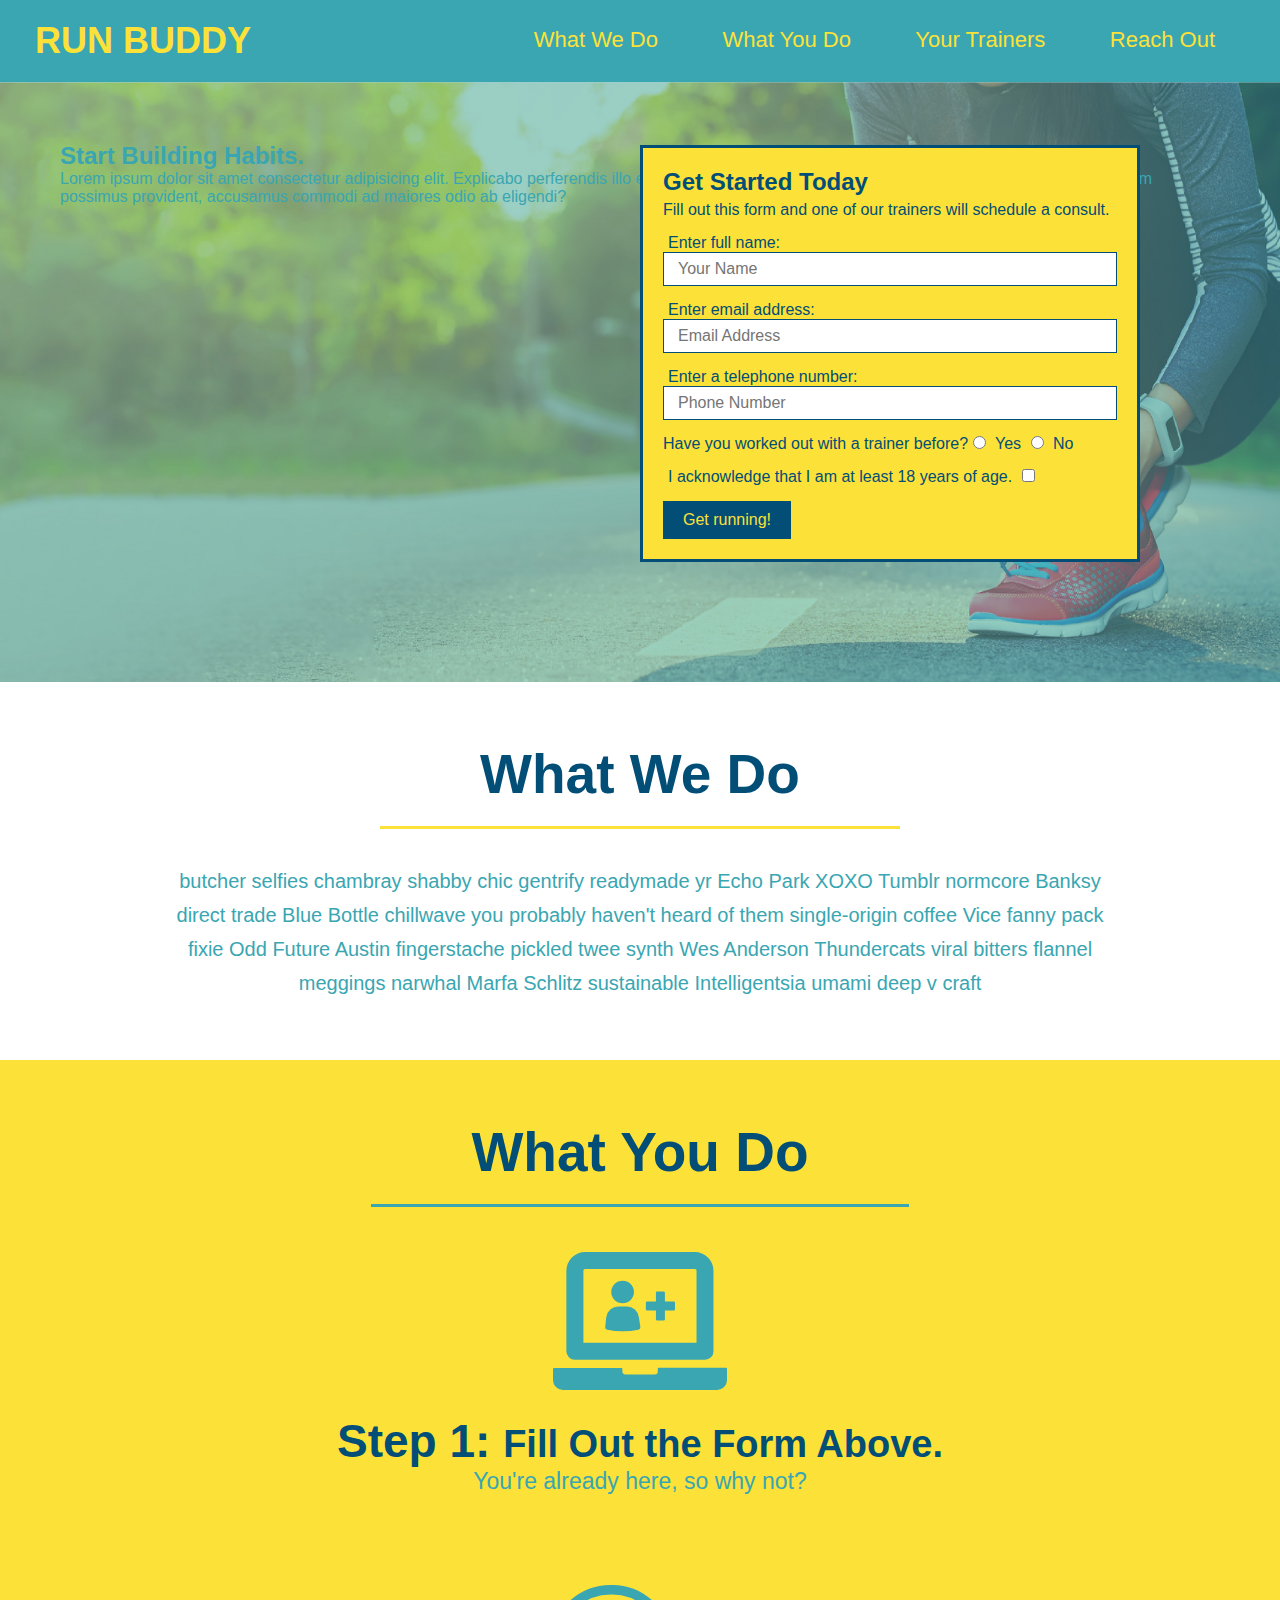
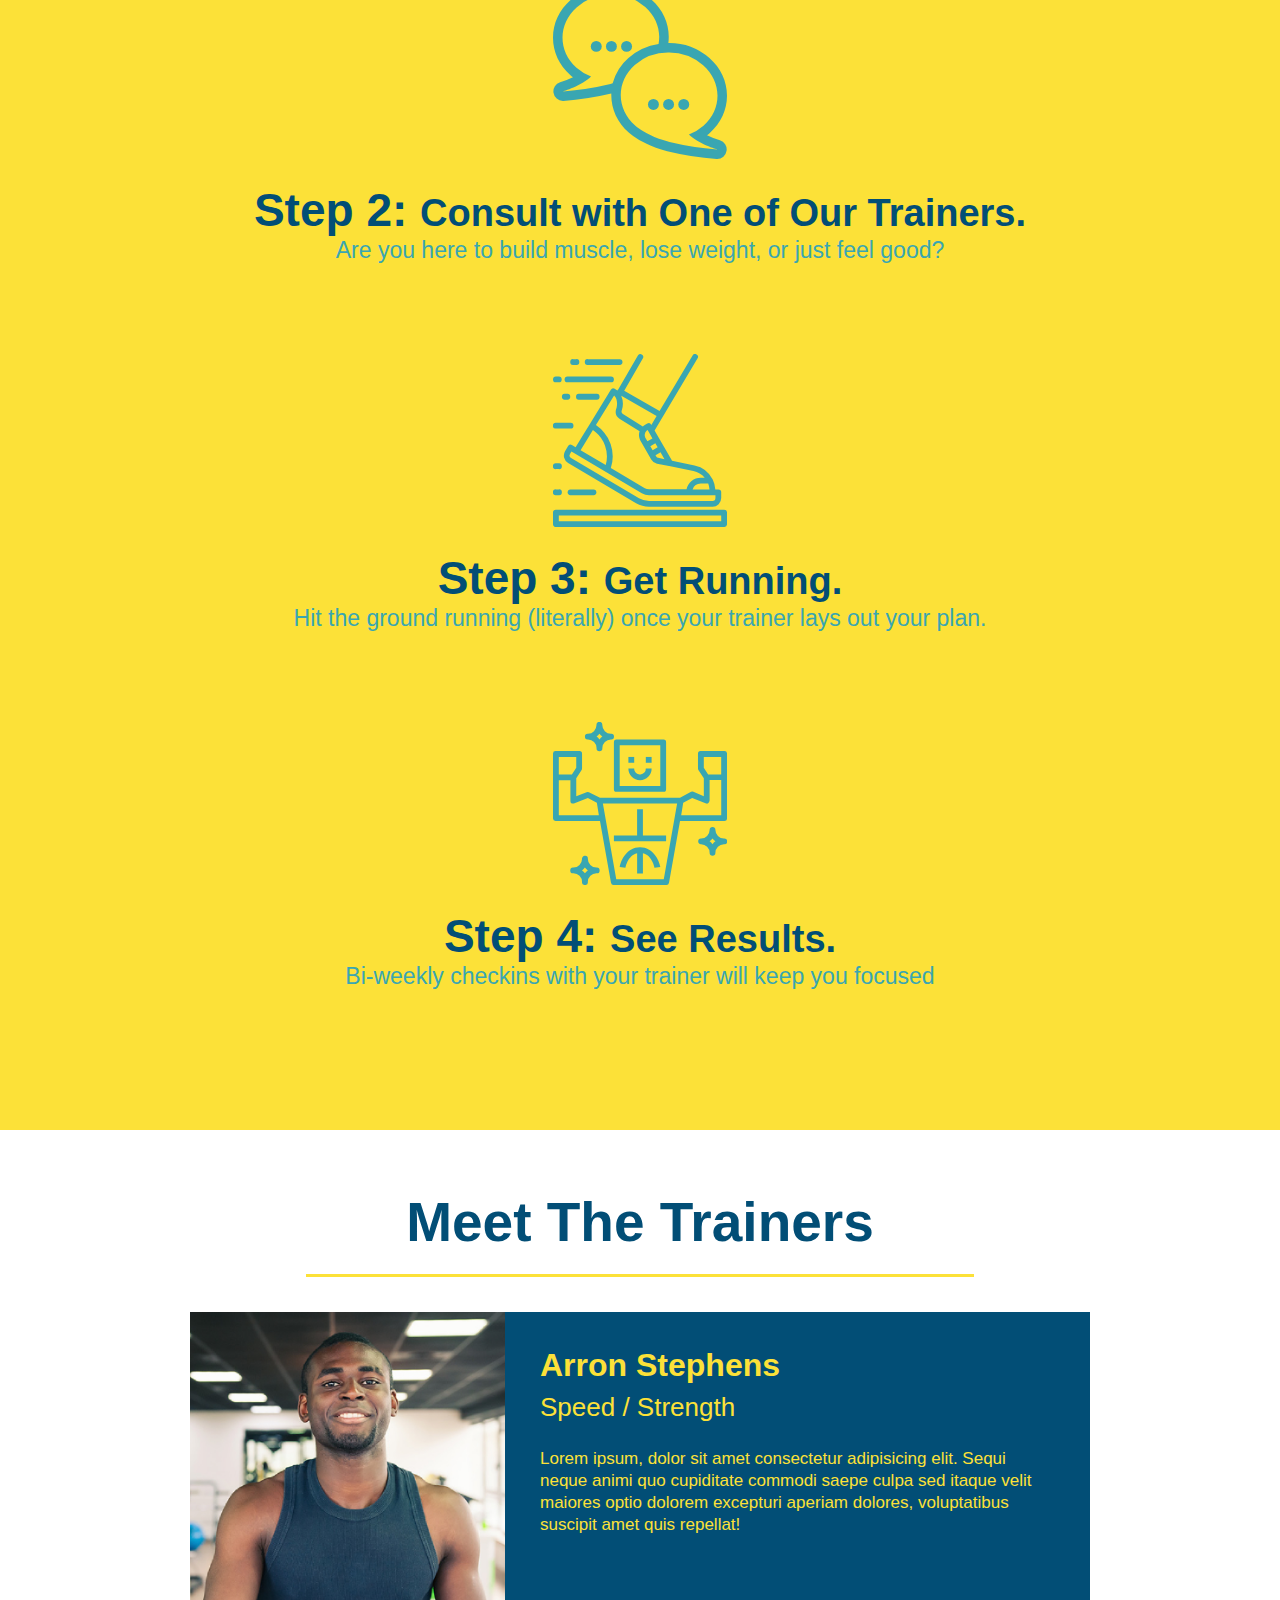
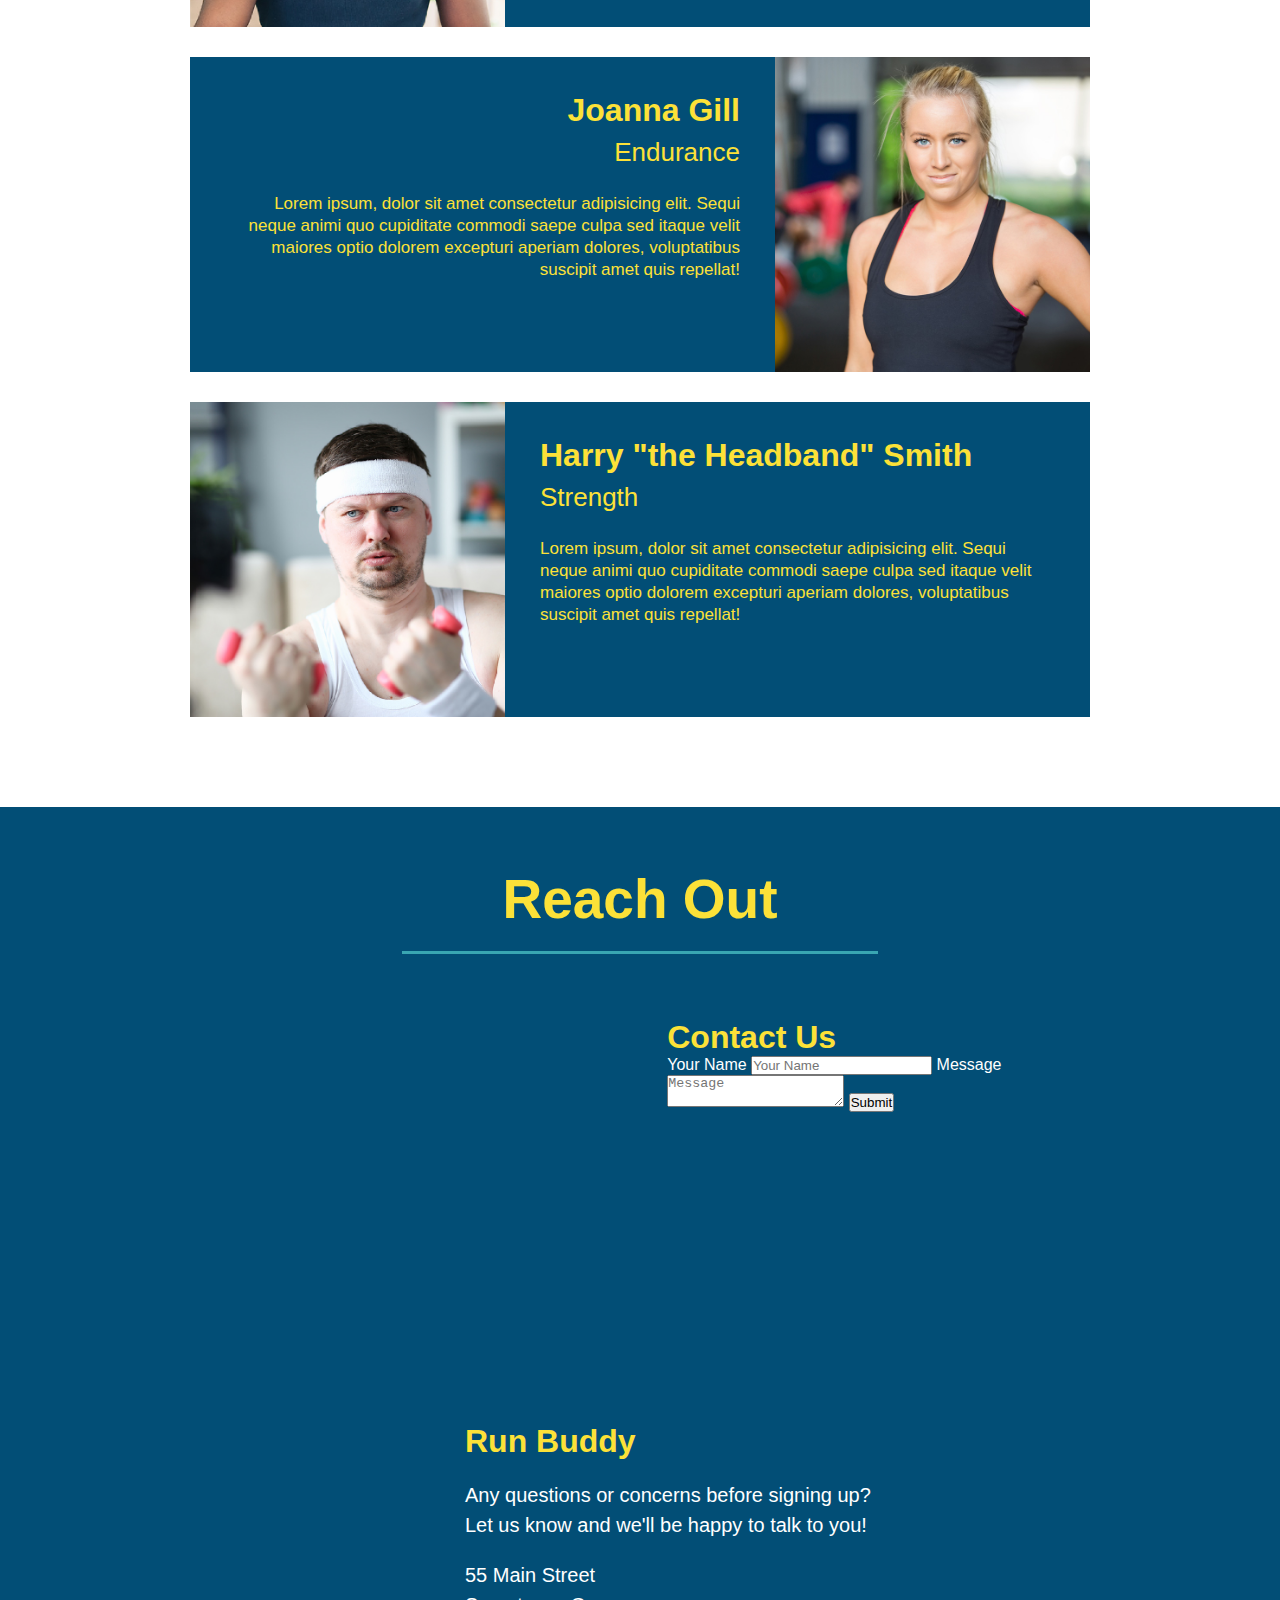
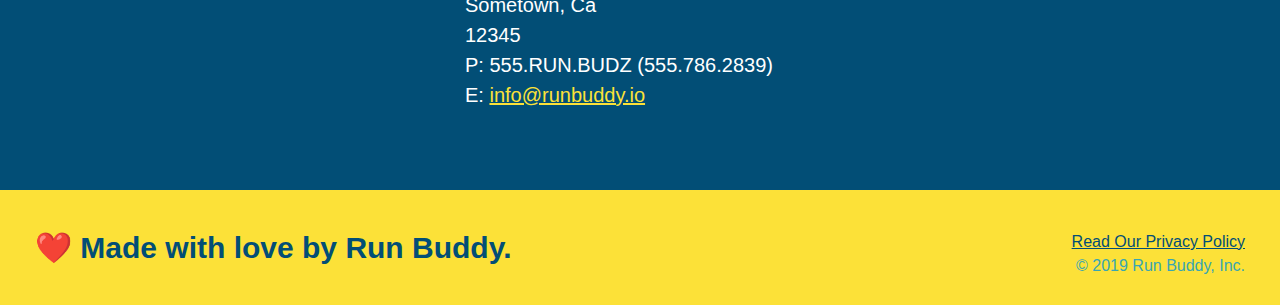
==== index.html @ 90458e95 "Added Contact Form" ====
<!DOCTYPE html>
<html lang="en">
    <head>
        <meta charset="UTF-8" />
        <title>Run Buddy</title>
        <link rel="stylesheet" href="./assets/css/style.css">
    </head>
    <body>
        <!-- Header / Navigation -->
        <header>
            <h1>
                <a href="/">RUN BUDDY</a>
            </h1>
            <nav>
                <!-- UL Element-->
                <ul>
                    <!-- List Item Element -->
                    <li>
                        <!-- Anchor Element -->
                        <a href="#what-we-do">What We Do</a>
                    </li>
                    <li>
                        <a href="#what-you-do">What You Do</a>
                    </li>
                    <li>
                        <a href="#your-trainers">Your Trainers</a>
                    </li>
                    <li>
                        <a href="#reach-out">Reach Out</a>
                    </li>
                </ul>
            </nav>
        </header>
  
        <!-- "Jumbotron" -->
        <section class="hero">
            <div class="hero-cta">
                <h2>Start Building Habits.</h2>
                <p>
                    Lorem ipsum dolor sit amet consectetur adipisicing elit. Explicabo perferendis illo eveniet neque atque cum voluptatum illum fugiat harum tempora aliquam possimus provident, accusamus commodi ad maiores odio ab eligendi?
                </p>
              </div>
            <div class="hero-form">
                <h3>Get Started Today</h3>
                <p>Fill out this form and one of our trainers will schedule a consult.</p>
                <!-- Add Form Element -->
                <form>
                    <label for="name">Enter full name:</label>
                    <input type="text" placeholder="Your Name" name="name" id="name" class="form-input" />
                    <label for="email">Enter email address:</label>
                    <input type="email" placeholder="Email Address" name="email" id="email" class="form-input" />
                    <label for="phone">Enter a telephone number:</label>
                    <input type="tel" placeholder="Phone Number" name="phone" id="phone" class="form-input" />
                    <p>
                        Have you worked out with a trainer before?
                        <input type="radio" name="trainer-confirm" id="trainer-yes" />
                        <label for="trainer-yes">Yes</label>
                        <input type="radio" name="trainer-confirm" id="trainer-no" />
                        <label for="trainer-no">No</label>
                    </p>
                    <p>
                        <label for="18">
                            I acknowledge that I am at least 18 years of age.
                        </label>
                        <input type="checkbox" name="18" id="18" />
                    </p>
                    <button type="submit">
                        Get running!
                    </button>
                </form>
            </div>
        </section>
        <!-- "Jumbotron" End -->
        
        <!-- What We Do -->
        <section id="what-we-do" class="intro">
            <h2 class="section-title primary-border">What We Do</h2>
            <p>
                butcher selfies chambray shabby chic gentrify readymade yr Echo Park XOXO Tumblr normcore Banksy direct trade Blue Bottle chillwave you probably haven't heard of them single-origin coffee Vice fanny pack fixie Odd Future Austin fingerstache pickled twee synth Wes Anderson Thundercats viral bitters flannel meggings narwhal Marfa Schlitz sustainable Intelligentsia umami deep v craft
            </p>
        </section>
        
        <!-- What You Do -->
        <section id="what-you-do" class="steps">
            <h2 class="section-title secondary-border">What You Do</h2>
            <div>
                <img src="./assets/images/step-1.svg" alt="" />
                <h3>Step 1:  <span>Fill Out the Form Above.</span></h3>
                <p>You're already here, so why not?</p>
            </div>
            <div>
                <img src="./assets/images/step-2.svg" alt="" />
                <h3>Step 2:  <span>Consult with One of Our Trainers.</span></h3>
                <p>Are you here to build muscle, lose weight, or just feel good?</p>
            </div>
            <div>
                <img src="./assets/images/step-3.svg" alt="" />
                <h3>Step 3:  <span>Get Running.</span></h3>
                <p>Hit the ground running (literally) once your trainer lays out your plan.</p>
            </div>
            <div>
                <img src="./assets/images/step-4.svg" alt="" />
                <h3>Step 4:  <span>See Results.</span></h3>
                <p>Bi-weekly checkins with your trainer will keep you focused</p>
            </div>
        </section>
        
        <!-- Meet The Trainers -->
        <section id="your-trainers" class="trainers">
            <h2 class="section-title primary-border">Meet The Trainers</h2>
            <article class="trainer">
                <img src="./assets/images/trainer-1.jpg" alt="Arron Stephens in his workout clothes, ready to pump iron" />
                <div class="trainer-bio text-left">
                    <h3>Arron Stephens</h3>
                    <h4>Speed / Strength</h4>
                    <p>
                        Lorem ipsum, dolor sit amet consectetur adipisicing elit. Sequi neque animi quo cupiditate commodi saepe culpa sed itaque velit maiores optio dolorem excepturi aperiam dolores, voluptatibus suscipit amet quis repellat!
                    </p>
                </div>
            </article>

            <article class="trainer">
                <div class="trainer-bio text-right">
                    <h3>Joanna Gill</h3>
                    <h4>Endurance</h4>
                    <p>
                        Lorem ipsum, dolor sit amet consectetur adipisicing elit. Sequi neque animi quo cupiditate commodi saepe culpa sed itaque velit maiores optio dolorem excepturi aperiam dolores, voluptatibus suscipit amet quis repellat!
                    </p>
                </div>
                <img src="./assets/images/trainer-2.jpg" alt="Joanna Gill cooling off after a workout" />
            </article>

            <article class="trainer">
                <img src="./assets/images/trainer-3.jpg" alt="Harry Smith wearing a headband and lifting comically small pink weights" />
                <div class="trainer-bio text-left">
                    <h3>Harry "the Headband" Smith</h3>
                    <h4>Strength</h4>
                    <p>
                        Lorem ipsum, dolor sit amet consectetur adipisicing elit. Sequi neque animi quo cupiditate commodi saepe culpa sed itaque velit maiores optio dolorem excepturi aperiam dolores, voluptatibus suscipit amet quis repellat!
                    </p>
                </div>
            </article>
        </section>
  
        <!-- Reach Out -->
        <section id="reach-out" class="contact">
            <h2 class="section-title secondary-border">Reach Out</h2>
            <div class="contact-info">
                <iframe src="https://www.google.com/maps/embed?pb=!1m18!1m12!1m3!1d3149.4571697042666!2d-122.4595500846008!3d37.872989979741725!2m3!1f0!2f0!3f0!3m2!1i1024!2i768!4f13.1!3m3!1m2!1s0x8085847d307539ed%3A0xbd87f07ee8e05850!2s55%20Main%20St%2C%20Belvedere%20Tiburon%2C%20CA%2094920!5e0!3m2!1sen!2sus!4v1649903502179!5m2!1sen!2sus"
                width="400"
                height="400"
                style="border:0;"
                allowfullscreen=""
                loading="lazy"
                referrerpolicy="no-referrer-when-downgrade"></iframe>
                <div class="contact-form">
                    <h3>Contact Us</h3>
                    <form>
                            <label for="contact-name">Your Name</label>
                            <input type="text" id="contact-name" placeholder="Your Name" />
                  
                            <label for="contact-message">Message</label>
                            <textarea id="contact-message" placeholder="Message"></textarea>
                  
                            <button type="submit">Submit</button>
                        </form>
                  </div>
                <div>
                    <h3>Run Buddy</h3>
                    <p>
                        Any questions or concerns before signing up?<br />
                        Let us know and we'll be happy to talk to you!
                    </p>
                    <address>
                        55 Main Street <br/>
                        Sometown, Ca <br/>
                        12345<br />
                        P: 555.RUN.BUDZ (555.786.2839)<br/>
                        E: <a href="mailto:info@runbuddy.io">info@runbuddy.io</a>
                      </address>
                  </div>
            </div>
        </section>
  
        <!-- Footer -->
        <footer>
            <h2>❤️ Made with love by Run Buddy.</h2>
            <div>
                <a href="./privacy-policy.html">Read Our Privacy Policy</a><br />
                &copy; 2019 Run Buddy, Inc.
            </div>
        </footer> 
    </body>
</html>
---- assets/css/style.css ----
* {
    margin: 0;
    padding: 0;
    box-sizing: border-box;
  }

body {
    /* more on this crazy alphanumerical value in a minute! */
    color: #39A6B2;
    font-family: Helvetica, Arial, sans-serif;
  }

  /* apply styles to <header> */
header {
    padding: 20px 35px;
    background-color: #39A6B2;
  }

  header h1 {
    font-weight: bold;
    font-size: 36px;
    color: #FCE138;
    margin: 0;
    display: inline;
  }
  
  header a {
    text-decoration: none;
    color: #FCE138;
  }

  header nav {
    float: right;
    margin: 7px 0;
  }

  header nav ul li {
    display: inline;
  }

  header nav ul li a {
    margin: 0 30px;
    font-weight: lighter;
    font-size: 22px;
  }

  footer {
    background: #FCE138;
    width: 100%;
    padding: 40px 35px;
  }

  footer h2 {
    display: inline;
    color: #024E76;
    font-size: 30px;
    margin: 0;
  }

  footer div {
    float: right;
    line-height: 1.5;
    text-align: right;
  }

  footer a {
    color: #024E76;
  }

  section {
    padding: 60px;
  }

  /* "Jumbotron" Style Start */
  .hero {
    background-image: url("../images/hero-bg.jpg");
    height: 600px;
    background-size: cover;
    background-position: center;
    position: relative;
  }
  /* "Jumbotron" Style End */

  .hero-form {
    background-color: #FCE138;
    padding: 20px;
    width: 500px;
    color: #024E76;
    border: 3px solid #024E76;
    position: absolute;
    bottom: 120px;
    right: 140px;
  }

  h3 {
      font-size: 24px;
      margin: 0;
  }

  .hero-form p {
    margin: 5px 0 15px 0;
  }

  .form-input {
      border: solid 1px #024E76;
      display: block;
      padding: 7px 14px;
      font-size: 16px;
      color: #024E76;
      width: 100%;
      margin-bottom: 15px;
  }

  .hero-form label {
    margin: 0 5px;
  }

  .hero-form button {
      color: #FCE138;
      background-color: #024E76;
      border: none;
      padding: 10px 20px;
      font-size: 16px;
  }

  .intro {
    text-align: center;
  }

  .intro p {
      line-height: 1.7;
      color: #39A6B2;
      width: 80%;
      font-size: 20px;
      margin: 0 auto;
  }

  .steps {
      text-align: center;
      background: #FCE138;
  }

  .section-title {
      font-size: 55px;
      color: #024E76;
      margin-bottom: 35px;
      padding: 0 100px 20px 100px;
      display: inline-block;
      border-bottom: 3px solid;
  }

  .primary-border {
      border-color: #FCE138;
  }

  .secondary-border {
      border-color: #39A6B2;
  }

  .steps div {
      margin-bottom: 80px;
  }

  .steps img {
      width: 15%;
      margin: 10px 0;
  }

  .steps h3 {
      color: #024E76;
      font-size: 46px;
      margin-top: 10px;
  }

  .steps p {
      color: #39A6B2;
      font-size: 23px;
  }

  .steps span {
      font-size: 38px;
  }

  .trainers {
      text-align: center;
  }

  .trainer {
      width: 900px;
      margin: 0 auto 30px auto;
      background: #024E76;
      color: #FCE138;
      overflow: auto;
  }

  .trainer img {
    width: 35%;
    float: left;
  }
  
  .trainer-bio {
    padding: 35px;
    float: left;
    width: 65%;
  }

  .text-left {
      text-align: left;
  }

  .text-right {
      text-align: right;
  }

  .trainer-bio h3 {
    font-size: 32px;
    margin-bottom: 8px;
  }
  
  .trainer-bio h4 {
    font-weight: lighter;
    font-size: 26px;
    margin-bottom: 25px;
  }
  
  .trainer-bio p {
    font-size: 17px;
    line-height: 1.3;
  }

  .contact {
    text-align: center;
    background: #024E76;
  }

  .contact h2 {
    color: #FCE138;
  }

  .contact-info iframe {
    width: 400px;
    height: 400px;
  }

  .contact-info div {
      width: 410px;
      display: inline-block;
      vertical-align: top;
      text-align: left;
      margin: 30px 0 0 60px;
      color: white;
  }

  .contact-info h3 {
    color: #FCE138;
    font-size: 32px;
  }
  
  .contact-info p, .contact-info address {
    margin: 20px 0;
    line-height: 1.5;
    font-size: 20px;
    font-style: normal;
  }
  
  .contact-info a {
    color: #FCE138;
  }
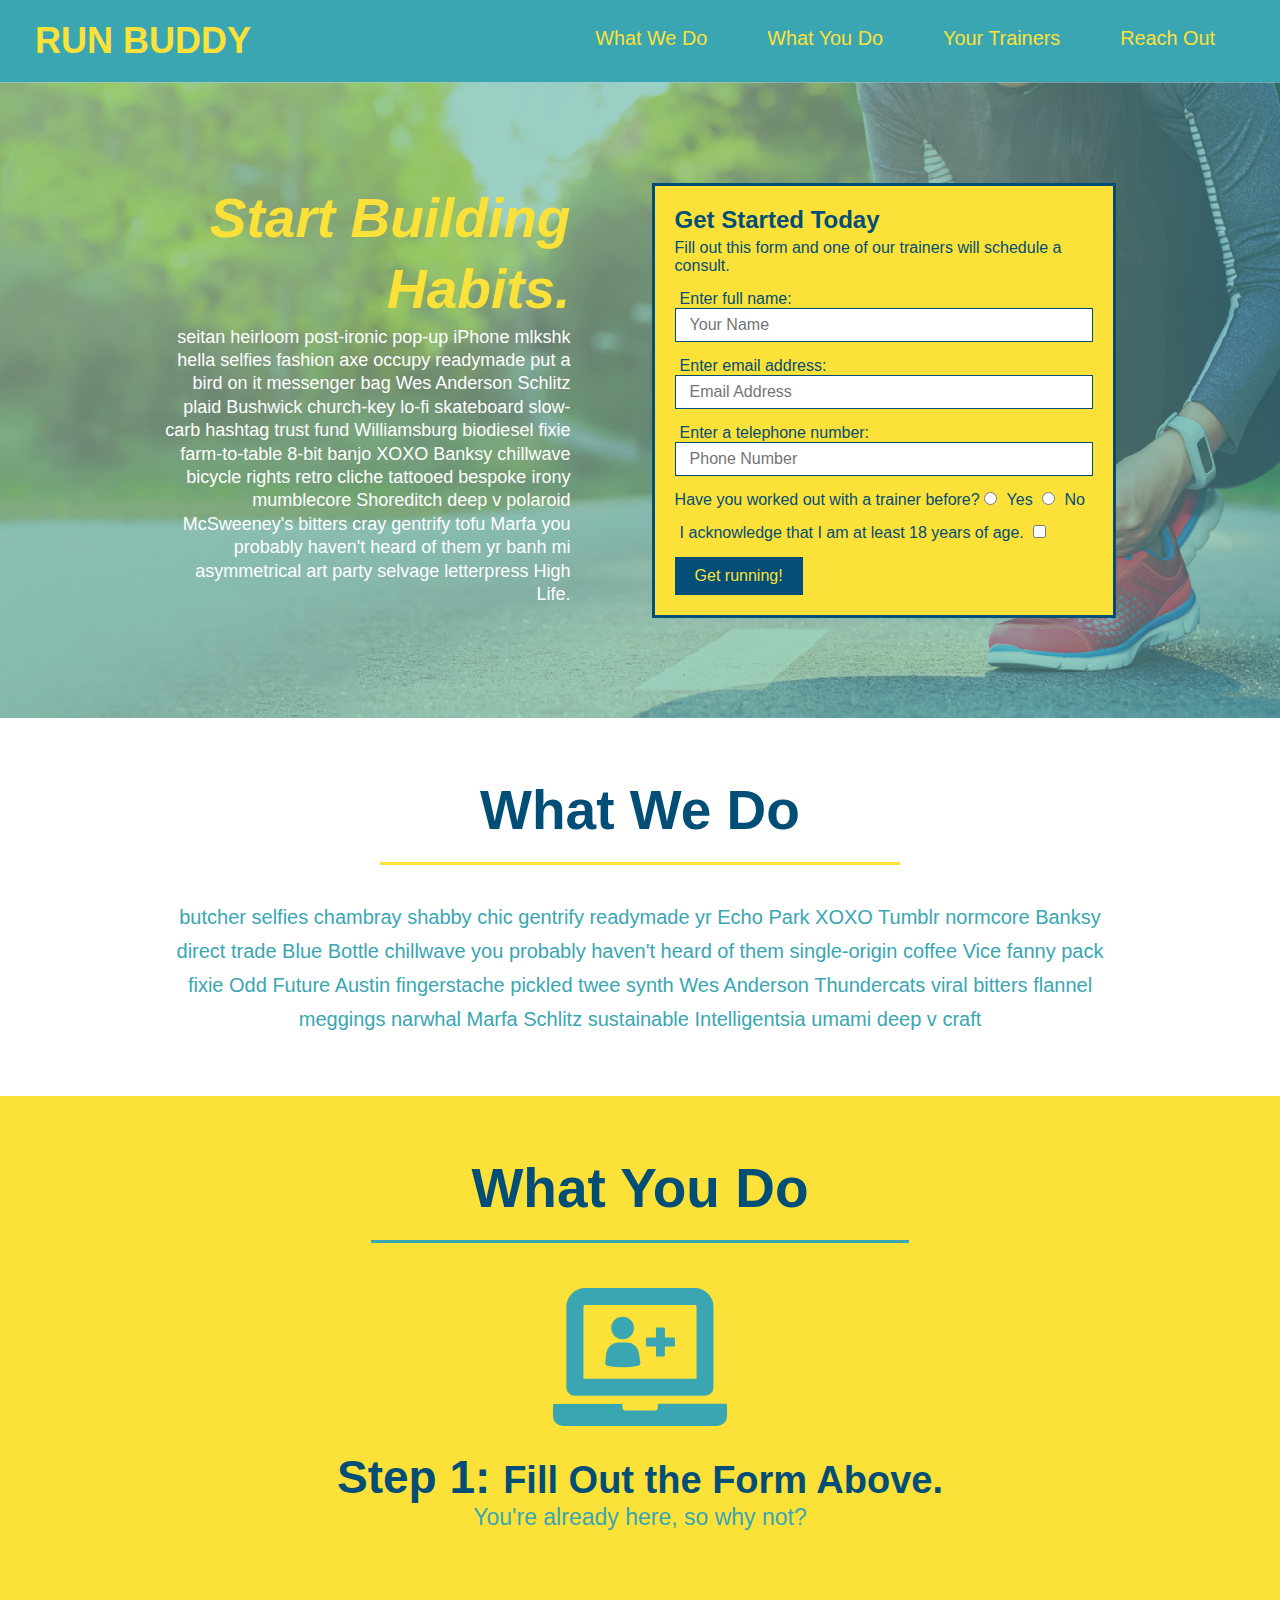
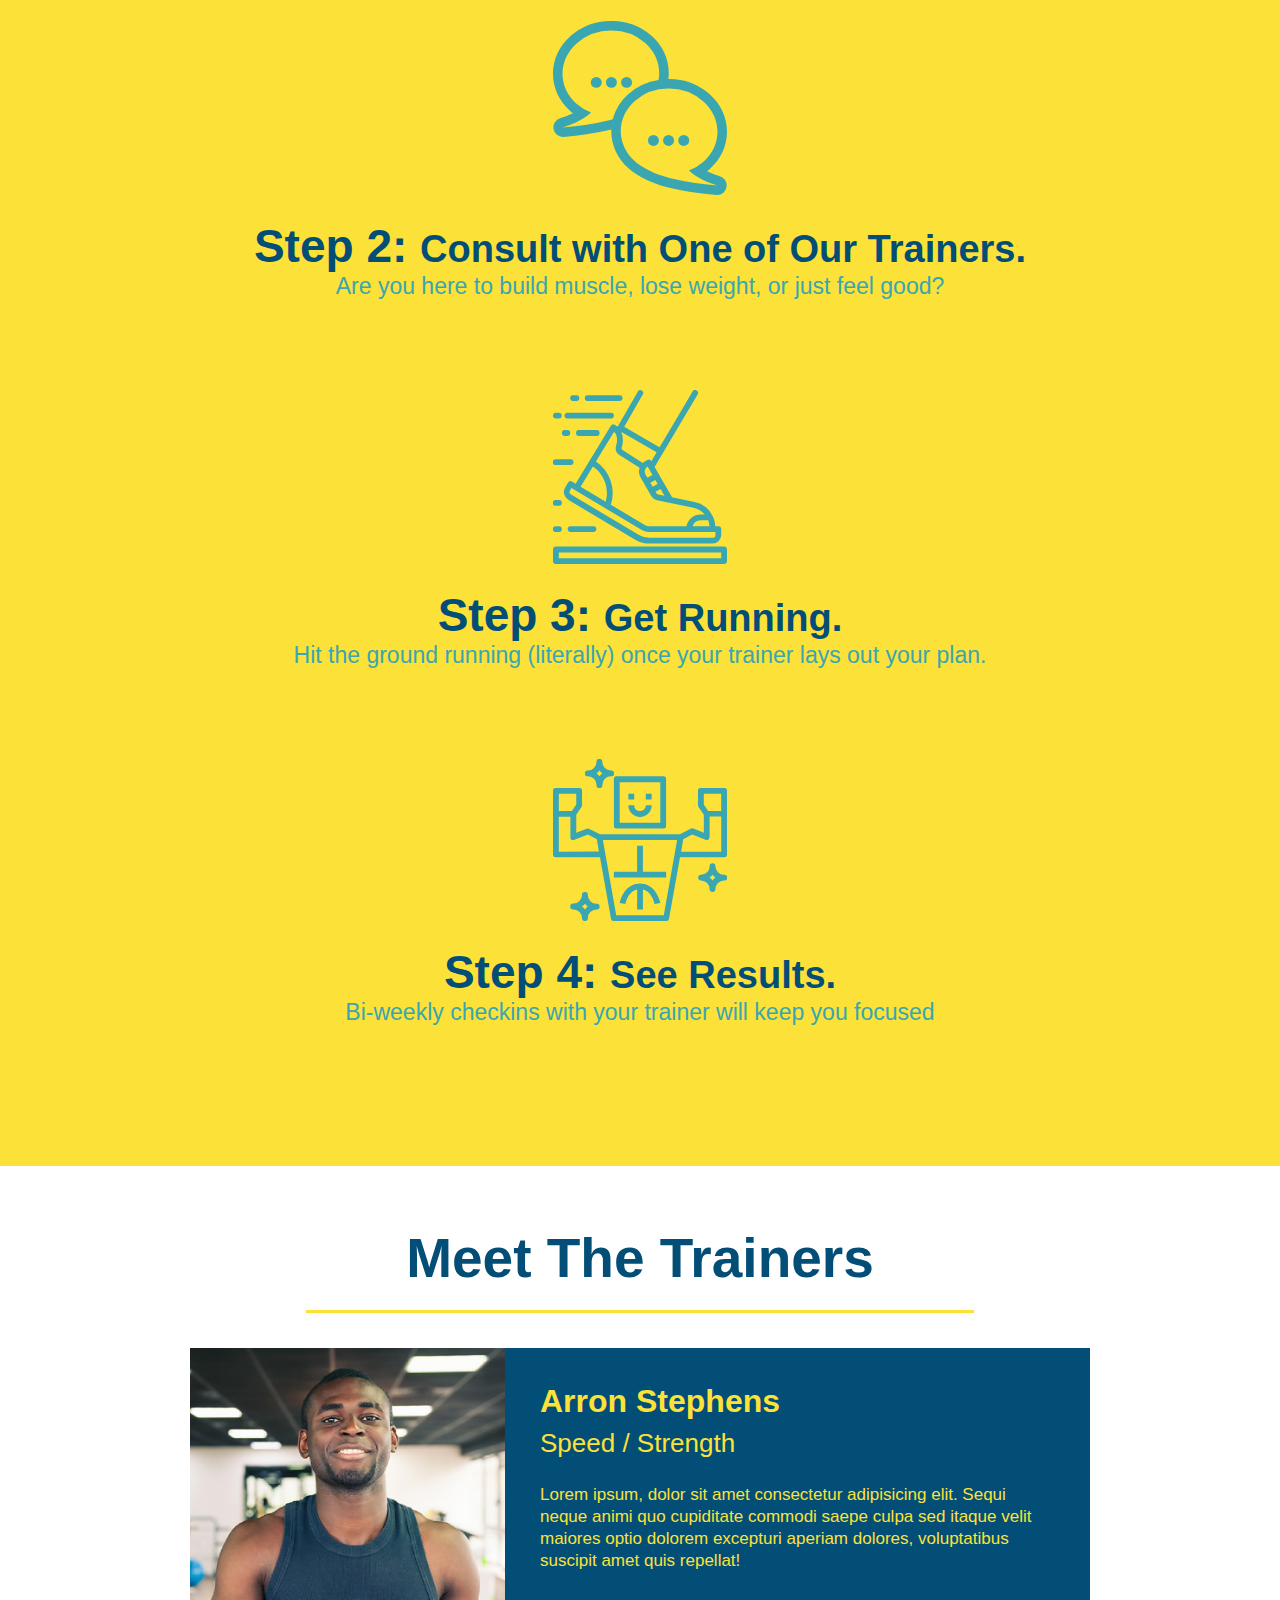
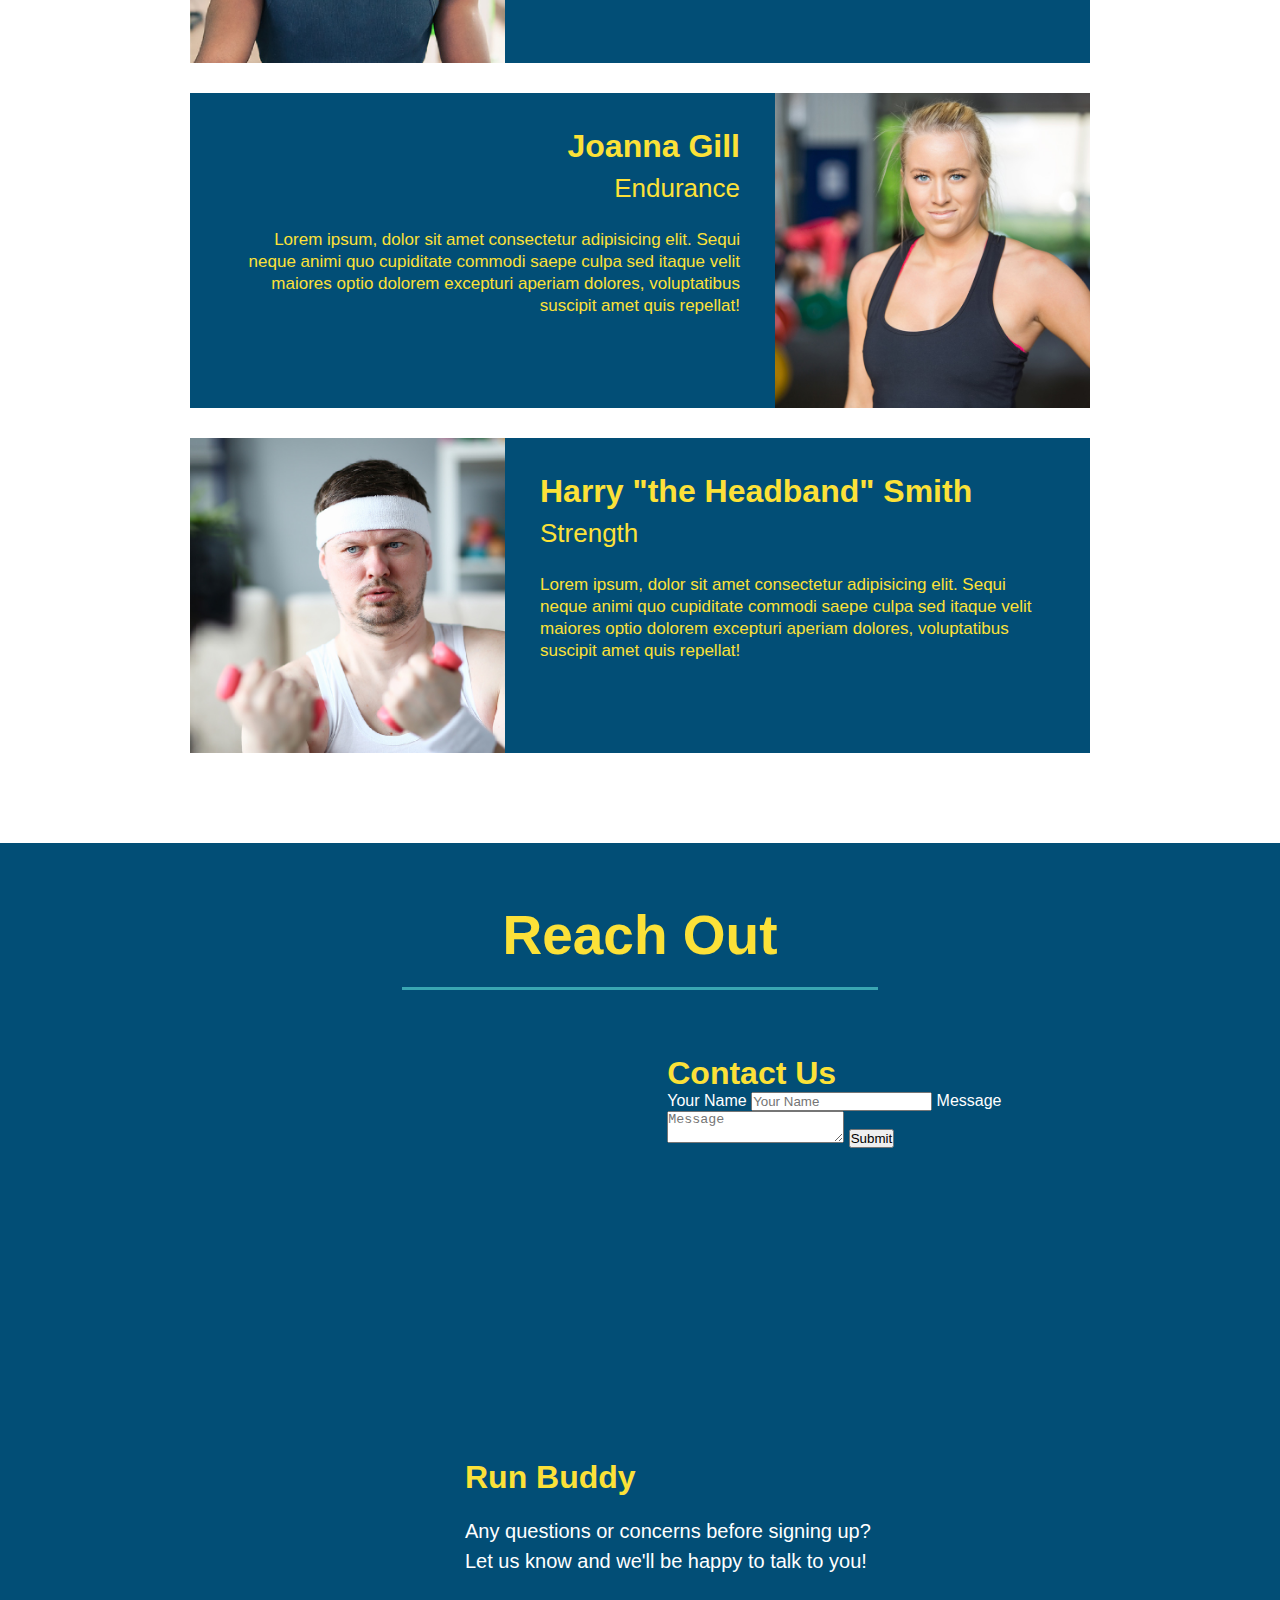
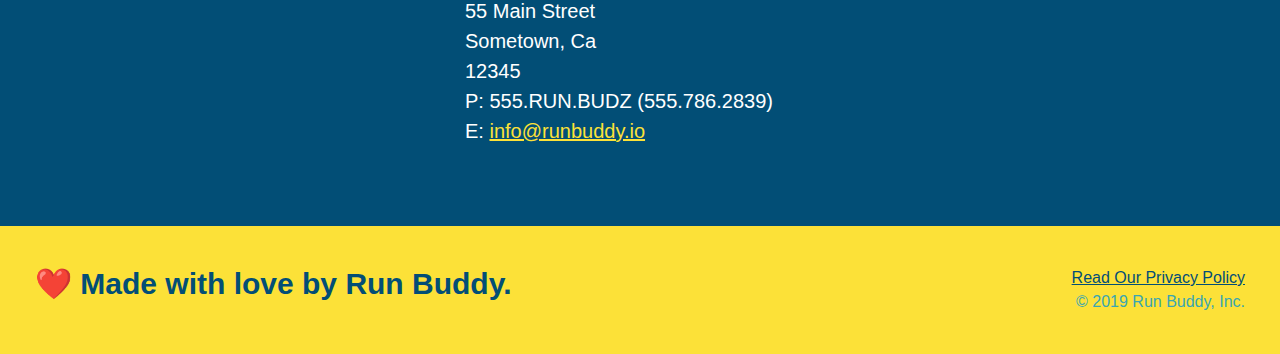
==== commit 8dbd6c04: "Added flexbox to CTA" ====
--- a/index.html
+++ b/index.html
@@ -37,7 +37,7 @@
             <div class="hero-cta">
                 <h2>Start Building Habits.</h2>
                 <p>
-                    Lorem ipsum dolor sit amet consectetur adipisicing elit. Explicabo perferendis illo eveniet neque atque cum voluptatum illum fugiat harum tempora aliquam possimus provident, accusamus commodi ad maiores odio ab eligendi?
+                    seitan heirloom post-ironic pop-up iPhone mlkshk hella selfies fashion axe occupy readymade put a bird on it messenger bag Wes Anderson Schlitz plaid Bushwick church-key lo-fi skateboard slow-carb hashtag trust fund Williamsburg biodiesel fixie farm-to-table 8-bit banjo XOXO Banksy chillwave bicycle rights retro cliche tattooed bespoke irony mumblecore Shoreditch deep v polaroid McSweeney's bitters cray gentrify tofu Marfa you probably haven't heard of them yr banh mi asymmetrical art party selvage letterpress High Life.
                 </p>
               </div>
             <div class="hero-form">
--- a/assets/css/style.css
+++ b/assets/css/style.css
@@ -14,94 +14,114 @@
 header {
     padding: 20px 35px;
     background-color: #39A6B2;
-  }
-
-  header h1 {
+    display: flex;
+    justify-content: space-between;
+    flex-wrap: wrap;
+  }
+
+header h1 {
     font-weight: bold;
     font-size: 36px;
     color: #FCE138;
     margin: 0;
-    display: inline;
-  }
-  
-  header a {
+  }
+  
+header a {
     text-decoration: none;
     color: #FCE138;
   }
 
-  header nav {
-    float: right;
+header nav {
     margin: 7px 0;
   }
 
-  header nav ul li {
-    display: inline;
+  header nav ul {
+    display: flex;
+    flex-wrap: wrap;
+    justify-content: space-between;
+    align-items: center;
+    list-style: none;
   }
 
   header nav ul li a {
     margin: 0 30px;
     font-weight: lighter;
-    font-size: 22px;
-  }
-
-  footer {
+    font-size: 1.55vw;
+  }
+
+footer {
     background: #FCE138;
     width: 100%;
     padding: 40px 35px;
-  }
-
-  footer h2 {
-    display: inline;
+    display: flex;
+    justify-content: space-between;
+    flex-wrap: wrap;
+  }
+
+footer h2 {
     color: #024E76;
     font-size: 30px;
     margin: 0;
   }
 
-  footer div {
-    float: right;
+footer div {
     line-height: 1.5;
     text-align: right;
   }
 
-  footer a {
+footer a {
     color: #024E76;
   }
 
-  section {
+section {
     padding: 60px;
   }
 
-  /* "Jumbotron" Style Start */
-  .hero {
+/* "Jumbotron" Style Start */
+.hero {
     background-image: url("../images/hero-bg.jpg");
-    height: 600px;
     background-size: cover;
     background-position: center;
-    position: relative;
-  }
-  /* "Jumbotron" Style End */
-
-  .hero-form {
+    display: flex;
+    justify-content: center;
+    flex-wrap: wrap;
+  }
+/* "Jumbotron" Style End */
+
+.hero-cta {
+    width: 35%;
+    text-align: right;
+    margin: 3.5%;
+    color: #fff;
+    font-size: 18px;
+    line-height: 1.3;
+}
+
+.hero-cta h2 {
+    font-style: italic;
+    font-size: 55px;
+    color: #fce138;
+}
+
+.hero-form {
     background-color: #FCE138;
     padding: 20px;
-    width: 500px;
     color: #024E76;
     border: 3px solid #024E76;
-    position: absolute;
-    bottom: 120px;
-    right: 140px;
-  }
-
-  h3 {
+    width: 40%;
+    margin: 3.5%;
+  }
+
+h3 {
       font-size: 24px;
       margin: 0;
   }
 
-  .hero-form p {
+.hero-form p {
     margin: 5px 0 15px 0;
   }
 
-  .form-input {
+.form-input {
       border: solid 1px #024E76;
       display: block;
       padding: 7px 14px;
@@ -111,11 +131,11 @@
       margin-bottom: 15px;
   }
 
-  .hero-form label {
+.hero-form label {
     margin: 0 5px;
   }
 
-  .hero-form button {
+.hero-form button {
       color: #FCE138;
       background-color: #024E76;
       border: none;
@@ -123,11 +143,11 @@
       font-size: 16px;
   }
 
-  .intro {
+.intro {
     text-align: center;
   }
 
-  .intro p {
+.intro p {
       line-height: 1.7;
       color: #39A6B2;
       width: 80%;
@@ -135,12 +155,12 @@
       margin: 0 auto;
   }
 
-  .steps {
+.steps {
       text-align: center;
       background: #FCE138;
   }
 
-  .section-title {
+.section-title {
       font-size: 55px;
       color: #024E76;
       margin-bottom: 35px;
@@ -149,43 +169,43 @@
       border-bottom: 3px solid;
   }
 
-  .primary-border {
+.primary-border {
       border-color: #FCE138;
   }
 
-  .secondary-border {
+.secondary-border {
       border-color: #39A6B2;
   }
 
-  .steps div {
+.steps div {
       margin-bottom: 80px;
   }
 
-  .steps img {
+.steps img {
       width: 15%;
       margin: 10px 0;
   }
 
-  .steps h3 {
+.steps h3 {
       color: #024E76;
       font-size: 46px;
       margin-top: 10px;
   }
 
-  .steps p {
+.steps p {
       color: #39A6B2;
       font-size: 23px;
   }
 
-  .steps span {
+.steps span {
       font-size: 38px;
   }
 
-  .trainers {
+.trainers {
       text-align: center;
   }
 
-  .trainer {
+.trainer {
       width: 900px;
       margin: 0 auto 30px auto;
       background: #024E76;
@@ -193,56 +213,56 @@
       overflow: auto;
   }
 
-  .trainer img {
+.trainer img {
     width: 35%;
     float: left;
   }
   
-  .trainer-bio {
+.trainer-bio {
     padding: 35px;
     float: left;
     width: 65%;
   }
 
-  .text-left {
+.text-left {
       text-align: left;
   }
 
-  .text-right {
+.text-right {
       text-align: right;
   }
 
-  .trainer-bio h3 {
+.trainer-bio h3 {
     font-size: 32px;
     margin-bottom: 8px;
   }
   
-  .trainer-bio h4 {
+.trainer-bio h4 {
     font-weight: lighter;
     font-size: 26px;
     margin-bottom: 25px;
   }
   
-  .trainer-bio p {
+.trainer-bio p {
     font-size: 17px;
     line-height: 1.3;
   }
 
-  .contact {
+.contact {
     text-align: center;
     background: #024E76;
   }
 
-  .contact h2 {
-    color: #FCE138;
-  }
-
-  .contact-info iframe {
+.contact h2 {
+    color: #FCE138;
+  }
+
+.contact-info iframe {
     width: 400px;
     height: 400px;
   }
 
-  .contact-info div {
+.contact-info div {
       width: 410px;
       display: inline-block;
       vertical-align: top;
@@ -251,18 +271,18 @@
       color: white;
   }
 
-  .contact-info h3 {
+.contact-info h3 {
     color: #FCE138;
     font-size: 32px;
   }
   
-  .contact-info p, .contact-info address {
+.contact-info p, .contact-info address {
     margin: 20px 0;
     line-height: 1.5;
     font-size: 20px;
     font-style: normal;
   }
   
-  .contact-info a {
+.contact-info a {
     color: #FCE138;
   }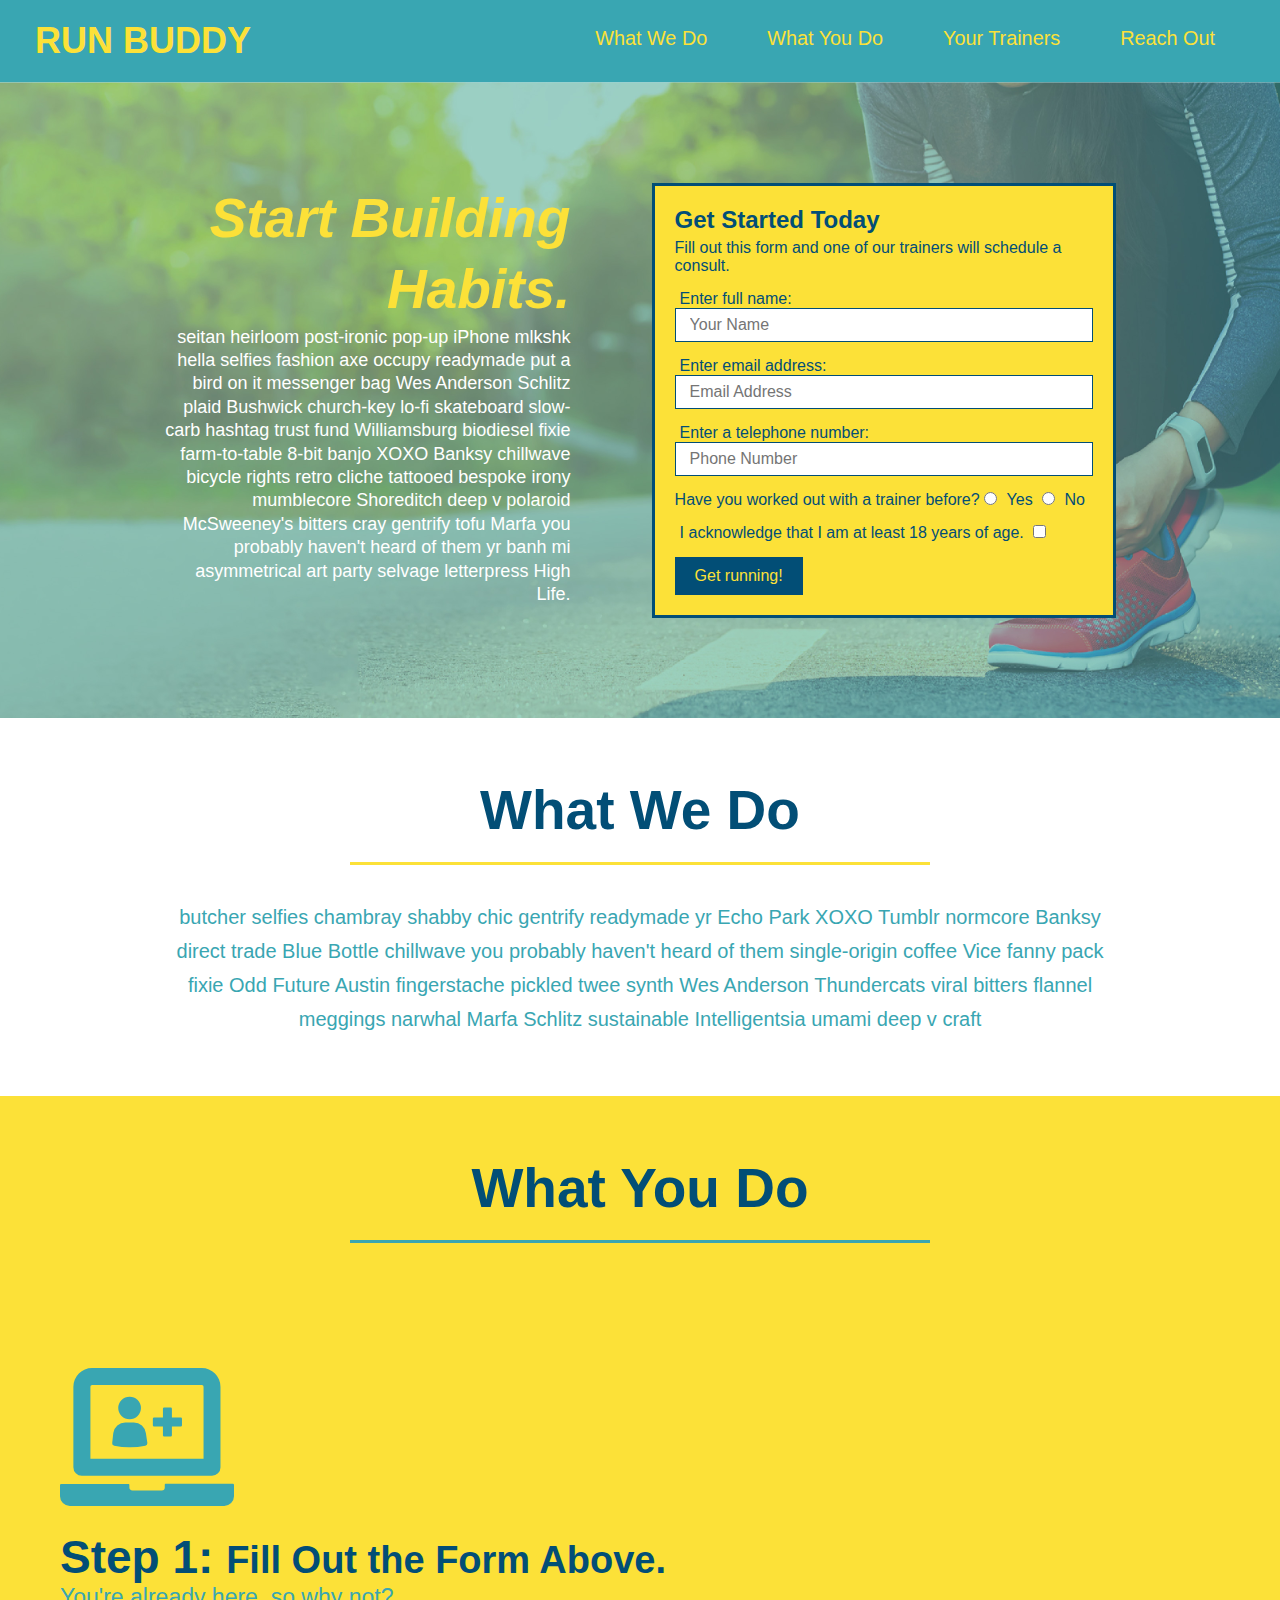
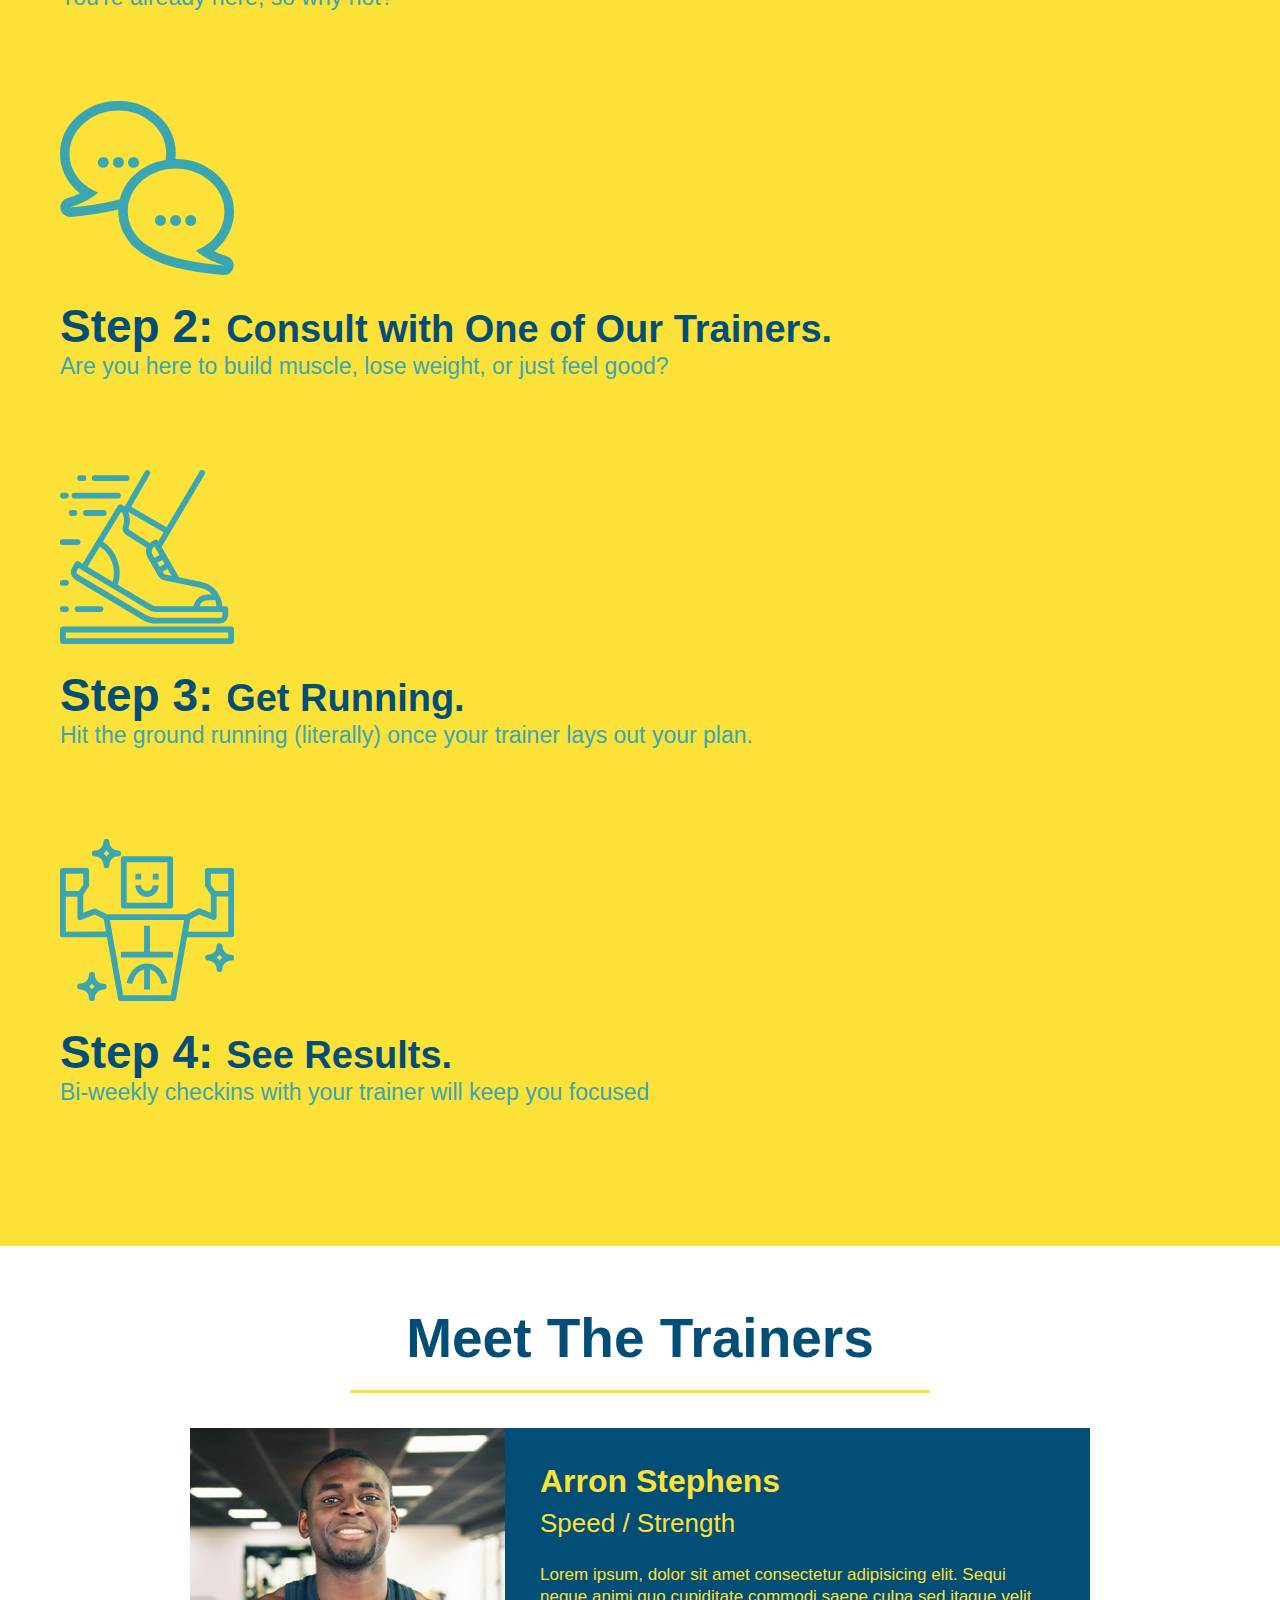
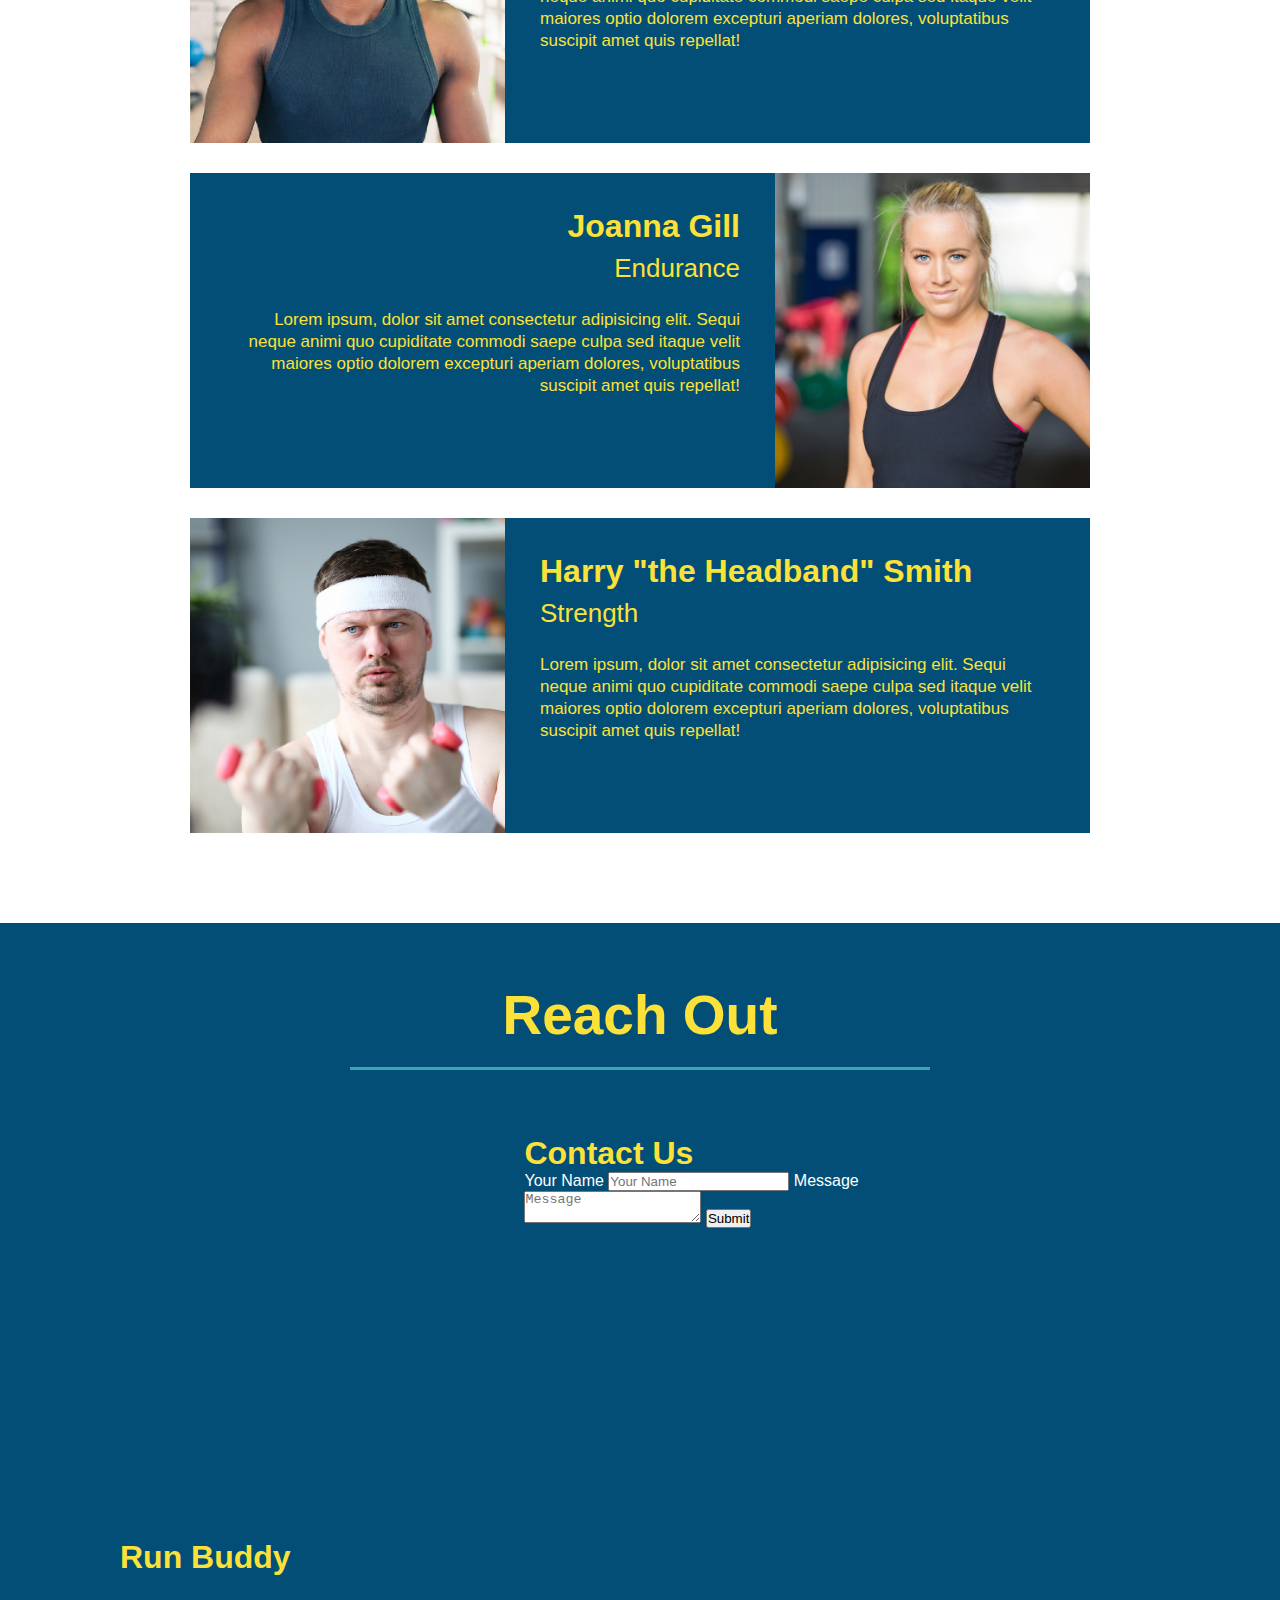
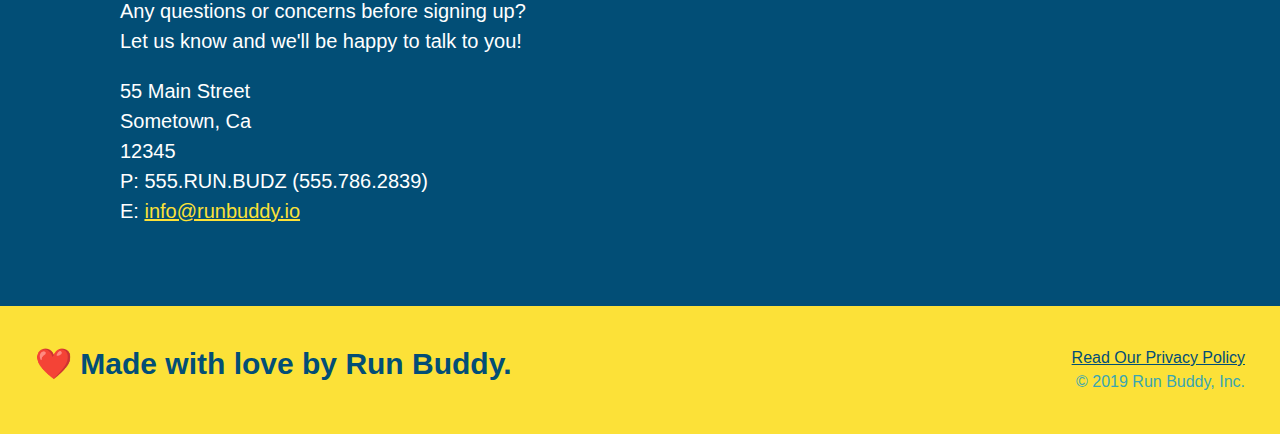
==== commit ec038984: "CSS optimization for mobile" ====
--- a/index.html
+++ b/index.html
@@ -74,15 +74,21 @@
         
         <!-- What We Do -->
         <section id="what-we-do" class="intro">
-            <h2 class="section-title primary-border">What We Do</h2>
+            <div class="flex-row">
+                <h2 class="section-title primary-border">What We Do</h2>
+            </div>
+            <div class="flex-row">
             <p>
                 butcher selfies chambray shabby chic gentrify readymade yr Echo Park XOXO Tumblr normcore Banksy direct trade Blue Bottle chillwave you probably haven't heard of them single-origin coffee Vice fanny pack fixie Odd Future Austin fingerstache pickled twee synth Wes Anderson Thundercats viral bitters flannel meggings narwhal Marfa Schlitz sustainable Intelligentsia umami deep v craft
             </p>
+            </div>
         </section>
         
         <!-- What You Do -->
         <section id="what-you-do" class="steps">
-            <h2 class="section-title secondary-border">What You Do</h2>
+            <div class="flex-row">
+                <h2 class="section-title secondary-border">What You Do</h2>
+            </div>
             <div>
                 <img src="./assets/images/step-1.svg" alt="" />
                 <h3>Step 1:  <span>Fill Out the Form Above.</span></h3>
@@ -107,7 +113,9 @@
         
         <!-- Meet The Trainers -->
         <section id="your-trainers" class="trainers">
-            <h2 class="section-title primary-border">Meet The Trainers</h2>
+            <div class="flex-row">
+                <h2 class="section-title primary-border">Meet The Trainers</h2>
+            </div>
             <article class="trainer">
                 <img src="./assets/images/trainer-1.jpg" alt="Arron Stephens in his workout clothes, ready to pump iron" />
                 <div class="trainer-bio text-left">
@@ -144,7 +152,9 @@
   
         <!-- Reach Out -->
         <section id="reach-out" class="contact">
-            <h2 class="section-title secondary-border">Reach Out</h2>
+            <div class="flex-row">
+                <h2 class="section-title secondary-border">Reach Out</h2>
+            </div>
             <div class="contact-info">
                 <iframe src="https://www.google.com/maps/embed?pb=!1m18!1m12!1m3!1d3149.4571697042666!2d-122.4595500846008!3d37.872989979741725!2m3!1f0!2f0!3f0!3m2!1i1024!2i768!4f13.1!3m3!1m2!1s0x8085847d307539ed%3A0xbd87f07ee8e05850!2s55%20Main%20St%2C%20Belvedere%20Tiburon%2C%20CA%2094920!5e0!3m2!1sen!2sus!4v1649903502179!5m2!1sen!2sus"
                 width="400"
--- a/assets/css/style.css
+++ b/assets/css/style.css
@@ -35,7 +35,7 @@
     margin: 7px 0;
   }
 
-  header nav ul {
+header nav ul {
     display: flex;
     flex-wrap: wrap;
     justify-content: space-between;
@@ -43,7 +43,7 @@
     list-style: none;
   }
 
-  header nav ul li a {
+header nav ul li a {
     margin: 0 30px;
     font-weight: lighter;
     font-size: 1.55vw;
@@ -143,30 +143,27 @@
       font-size: 16px;
   }
 
-.intro {
-    text-align: center;
-  }
-
 .intro p {
       line-height: 1.7;
       color: #39A6B2;
       width: 80%;
       font-size: 20px;
       margin: 0 auto;
+      text-align: center;
   }
 
 .steps {
-      text-align: center;
       background: #FCE138;
   }
 
 .section-title {
       font-size: 55px;
       color: #024E76;
-      margin-bottom: 35px;
-      padding: 0 100px 20px 100px;
-      display: inline-block;
       border-bottom: 3px solid;
+      padding-bottom: 20px;
+      text-align: center;
+      margin: 0 auto 35px auto;
+      width: 50%;
   }
 
 .primary-border {
@@ -202,7 +199,6 @@
   }
 
 .trainers {
-      text-align: center;
   }
 
 .trainer {
@@ -224,14 +220,6 @@
     width: 65%;
   }
 
-.text-left {
-      text-align: left;
-  }
-
-.text-right {
-      text-align: right;
-  }
-
 .trainer-bio h3 {
     font-size: 32px;
     margin-bottom: 8px;
@@ -249,7 +237,6 @@
   }
 
 .contact {
-    text-align: center;
     background: #024E76;
   }
 
@@ -285,4 +272,16 @@
   
 .contact-info a {
     color: #FCE138;
-  }+  }
+
+.text-left {
+    text-align: left;
+}
+
+.text-right {
+    text-align: right;
+}
+
+.flex-row {
+    display: flex;
+}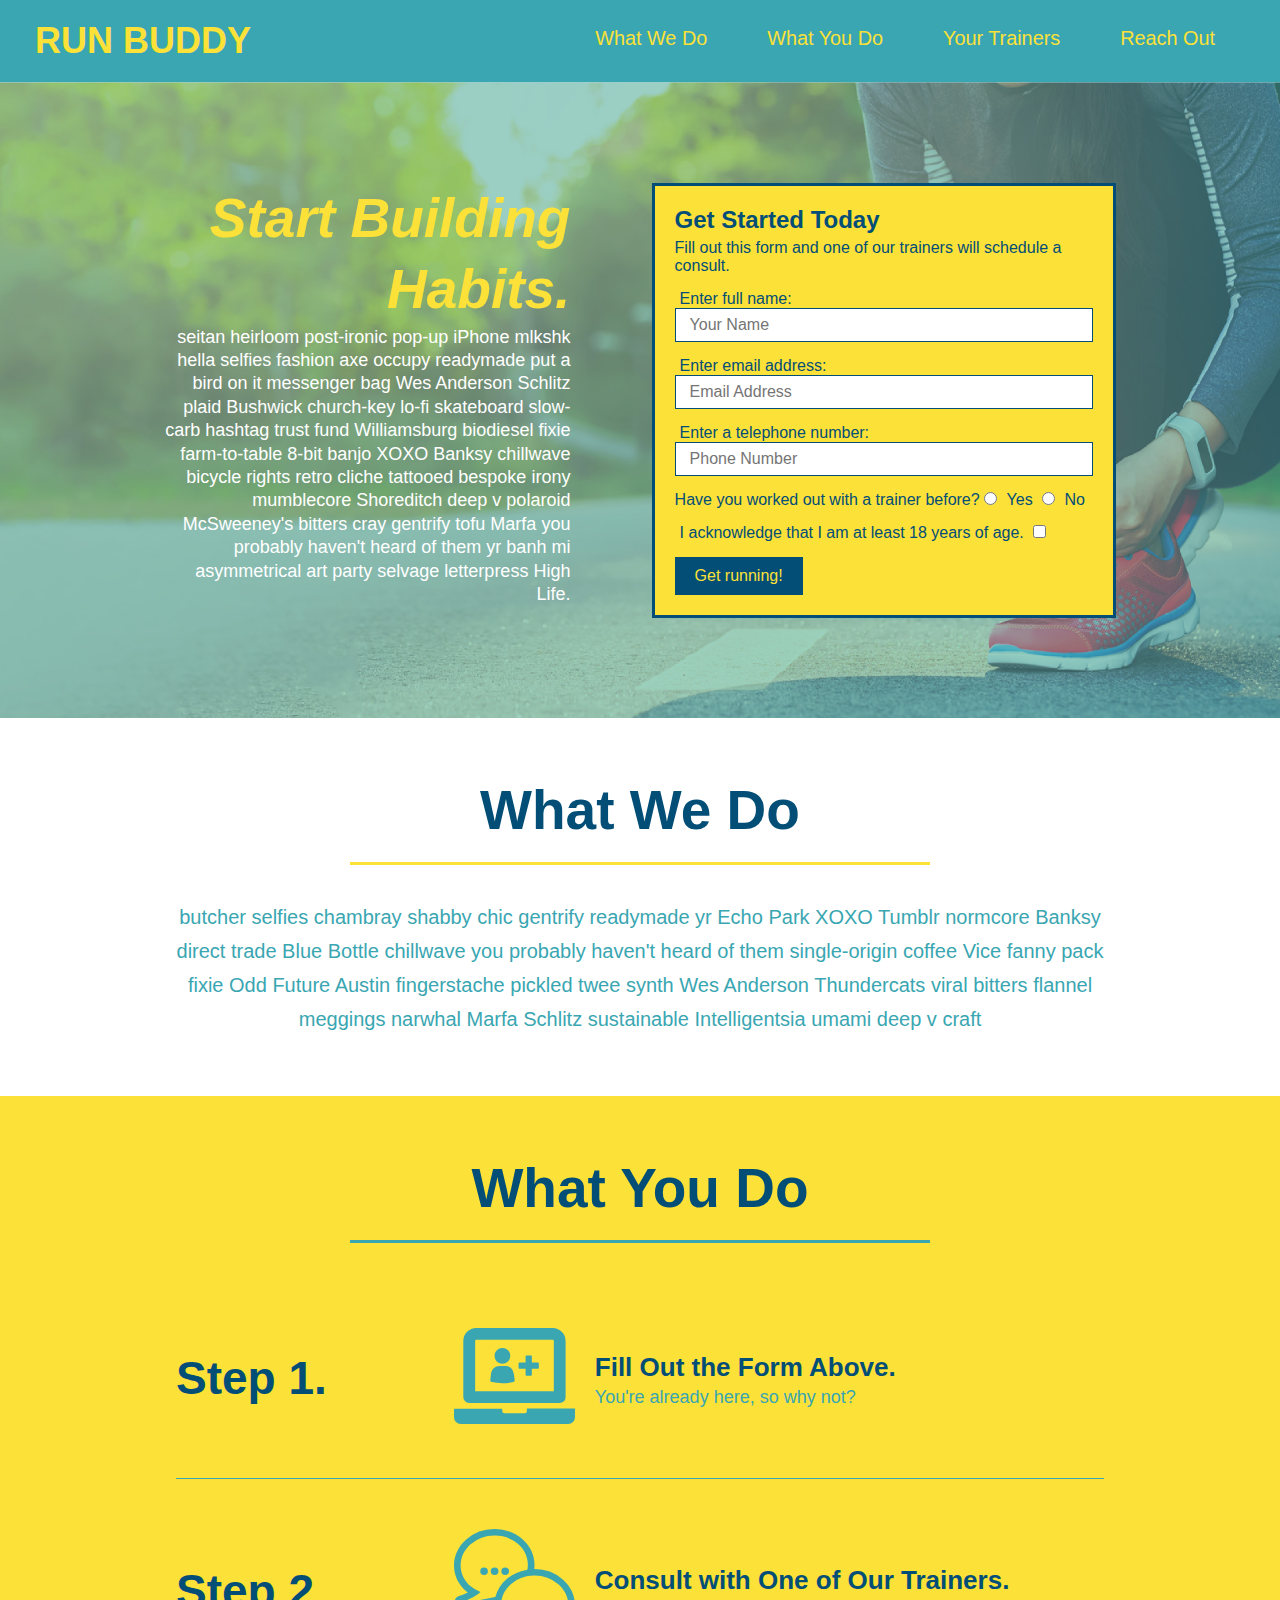
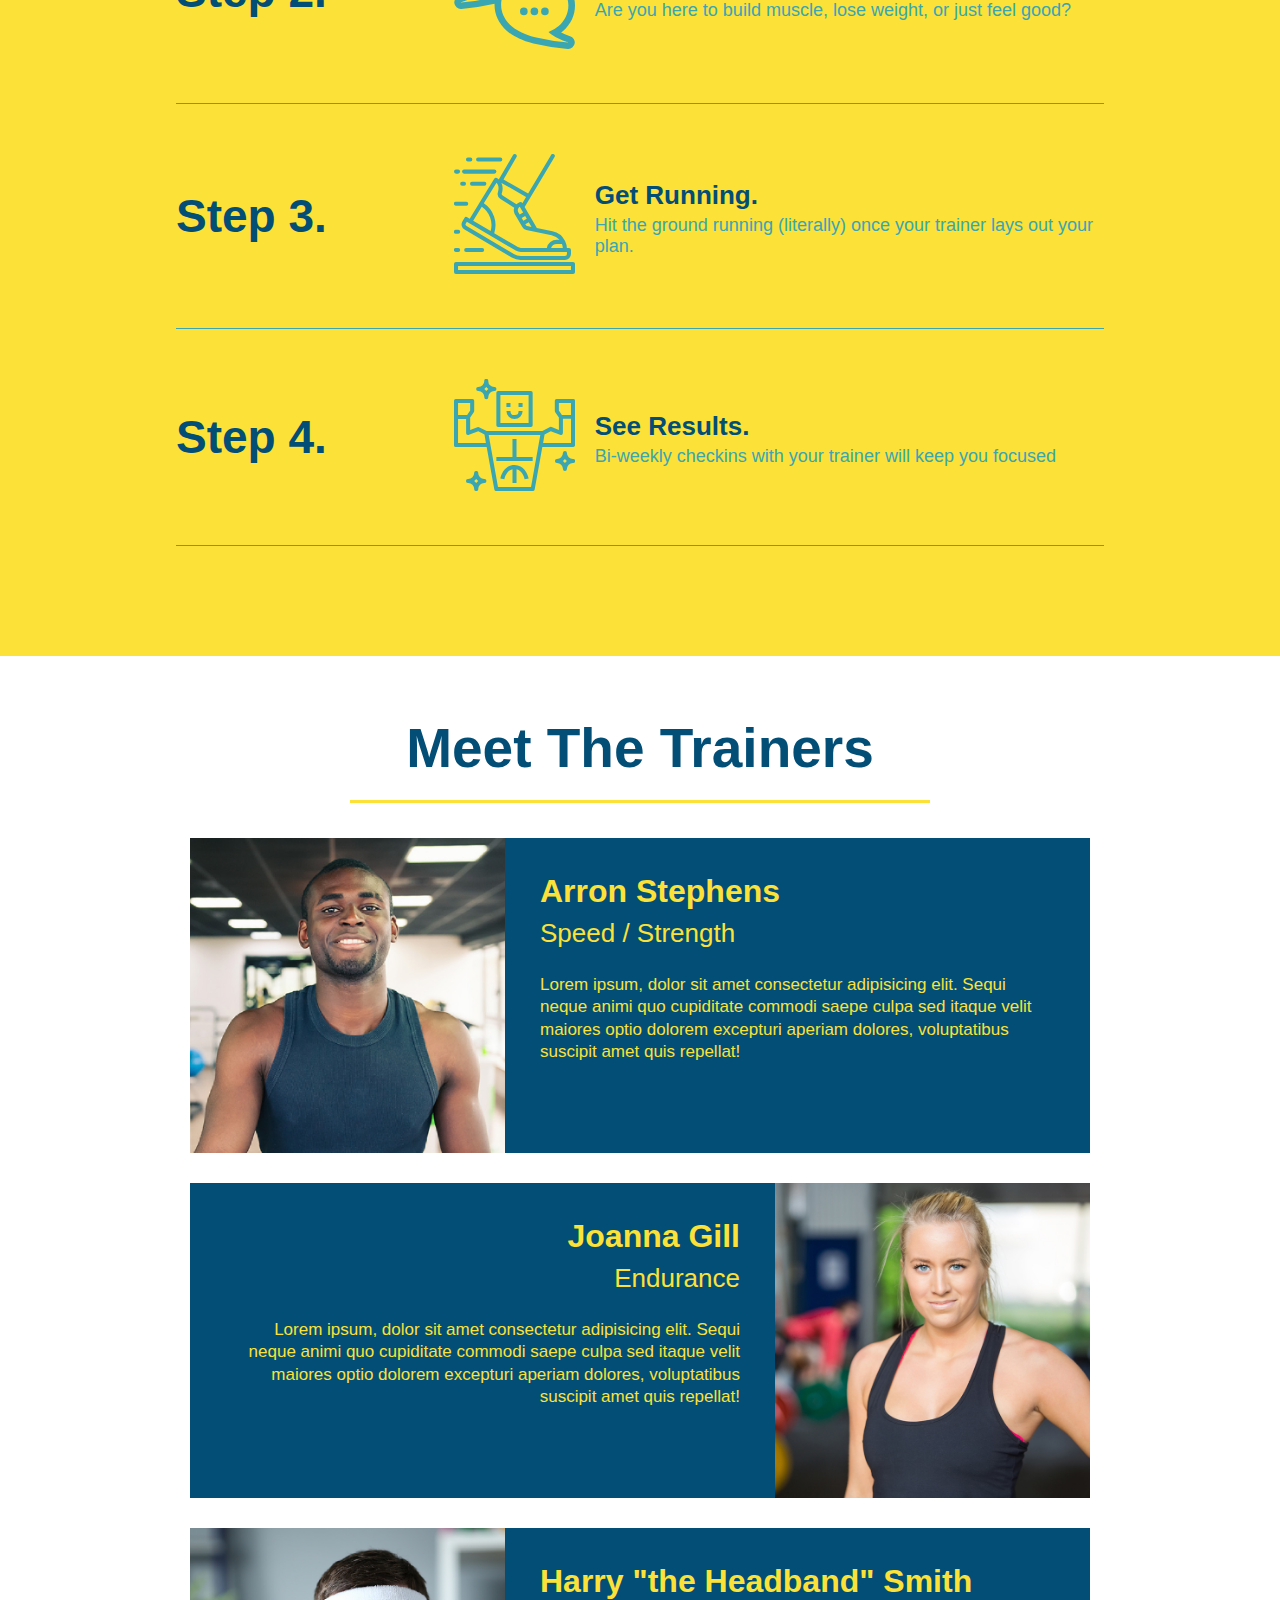
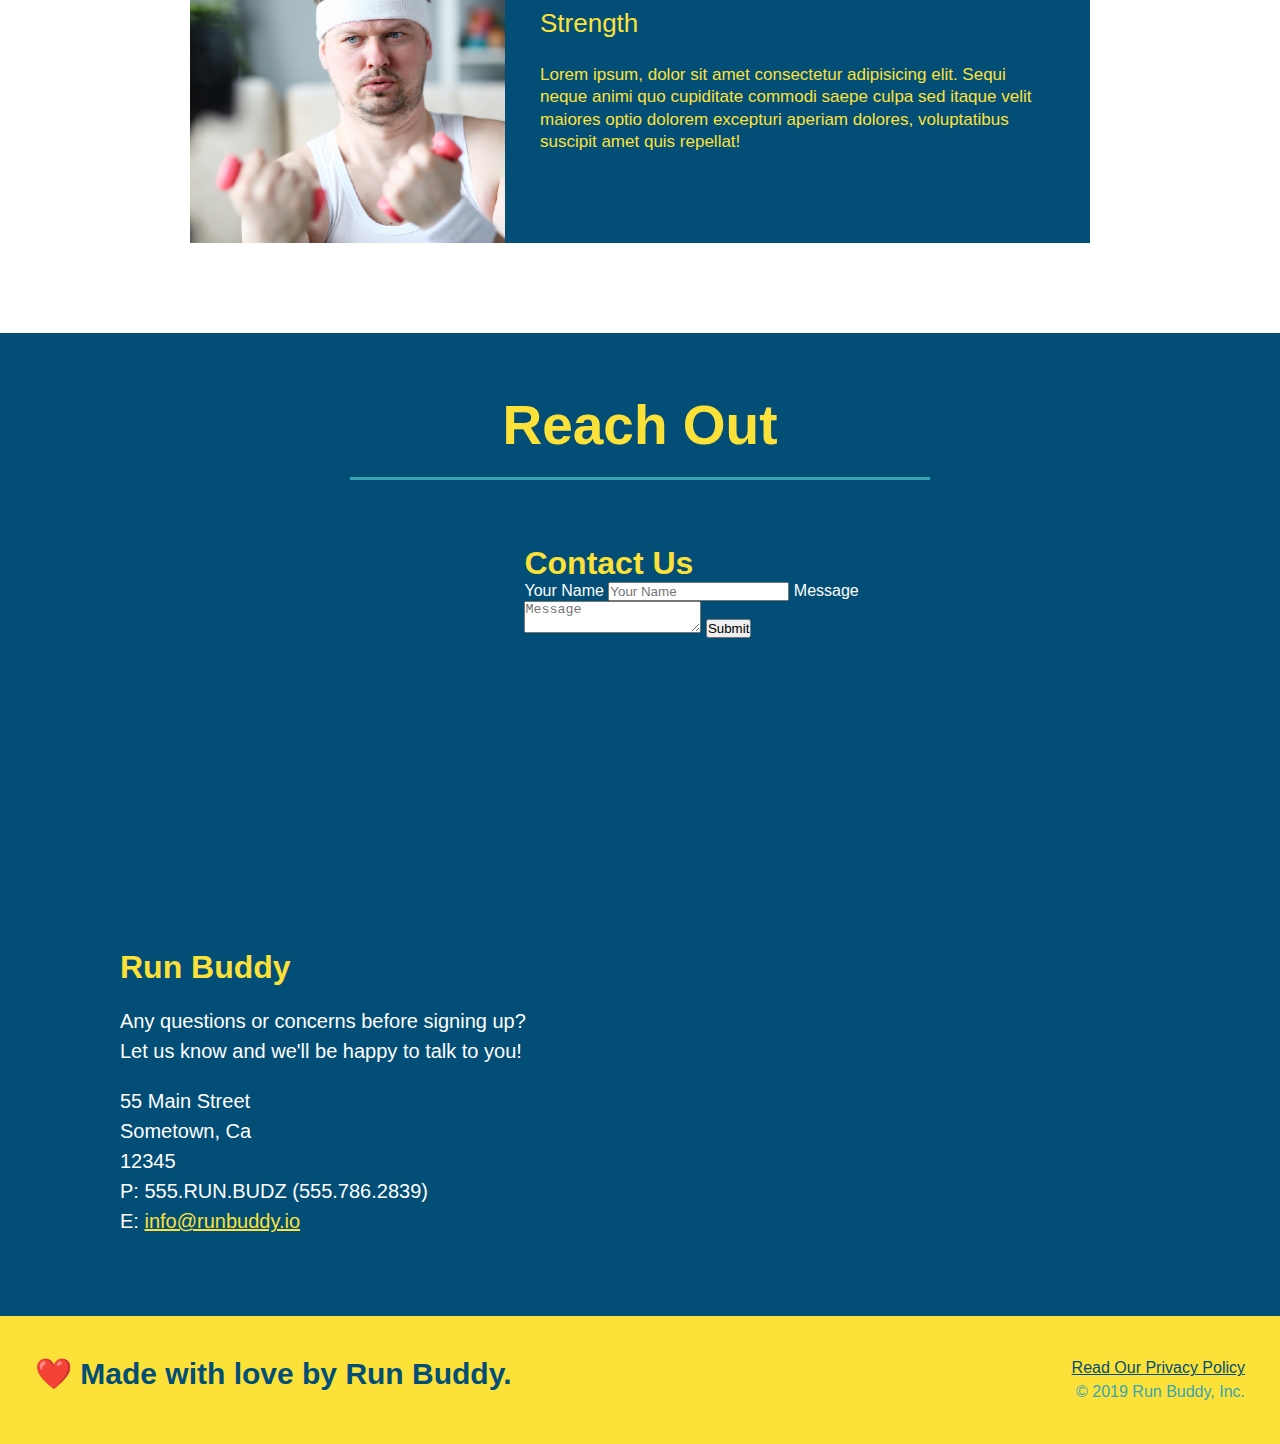
==== commit b5be9974: "Added flexbox to the steps" ====
--- a/index.html
+++ b/index.html
@@ -89,25 +89,53 @@
             <div class="flex-row">
                 <h2 class="section-title secondary-border">What You Do</h2>
             </div>
-            <div>
-                <img src="./assets/images/step-1.svg" alt="" />
-                <h3>Step 1:  <span>Fill Out the Form Above.</span></h3>
-                <p>You're already here, so why not?</p>
-            </div>
-            <div>
-                <img src="./assets/images/step-2.svg" alt="" />
-                <h3>Step 2:  <span>Consult with One of Our Trainers.</span></h3>
-                <p>Are you here to build muscle, lose weight, or just feel good?</p>
-            </div>
-            <div>
-                <img src="./assets/images/step-3.svg" alt="" />
-                <h3>Step 3:  <span>Get Running.</span></h3>
-                <p>Hit the ground running (literally) once your trainer lays out your plan.</p>
-            </div>
-            <div>
-                <img src="./assets/images/step-4.svg" alt="" />
-                <h3>Step 4:  <span>See Results.</span></h3>
-                <p>Bi-weekly checkins with your trainer will keep you focused</p>
+            <div class="step">
+                <h3>Step 1.</h3>
+                <div class="step-info">
+                    <div class="step-img">
+                        <img src="./assets/images/step-1.svg" alt="" />
+                    </div>
+                    <div class="step-text">
+                        <h4>Fill Out the Form Above.</h4>
+                        <p>You're already here, so why not?</p>
+                    </div>
+                </div>
+            </div>
+            <div class="step">
+                <h3>Step 2.</h3> 
+                <div class="step-info">
+                    <div class="step-img">
+                        <img src="./assets/images/step-2.svg" alt="" />
+                    </div>
+                    <div class="step-text">
+                        <h4>Consult with One of Our Trainers.</h4>
+                        <p>Are you here to build muscle, lose weight, or just feel good?</p>
+                    </div>
+                </div>
+            </div>
+            <div class="step">
+                <h3>Step 3.</h3>
+                <div class="step-info">
+                    <div class="step-img">
+                        <img src="./assets/images/step-3.svg" alt="" />
+                    </div>
+                    <div class="step-text">
+                        <h4>Get Running.</h4>
+                        <p>Hit the ground running (literally) once your trainer lays out your plan.</p>
+                    </div>
+                </div>
+            </div>
+            <div class="step">
+                <h3>Step 4.</h3>
+                <div class="step-info">
+                    <div class="step-img">
+                        <img src="./assets/images/step-4.svg" alt="" />
+                    </div>
+                    <div class="step-text">
+                        <h4>See Results.</h4>
+                        <p>Bi-weekly checkins with your trainer will keep you focused</p>
+                    </div>
+                </div>
             </div>
         </section>
         
--- a/assets/css/style.css
+++ b/assets/css/style.css
@@ -174,29 +174,53 @@
       border-color: #39A6B2;
   }
 
-.steps div {
-      margin-bottom: 80px;
-  }
-
-.steps img {
-      width: 15%;
-      margin: 10px 0;
-  }
-
-.steps h3 {
+.step h3 {
       color: #024E76;
       font-size: 46px;
-      margin-top: 10px;
-  }
-
-.steps p {
+      flex: 1 30%;
+  }
+
+.step-info {
+      flex: 2 70%;
+      display: flex;
+      flex-wrap: wrap;
+      align-items: center;
+}
+
+.step-text p {
       color: #39A6B2;
-      font-size: 23px;
-  }
-
-.steps span {
-      font-size: 38px;
-  }
+      font-size: 18px;
+  }
+
+.step-text h4 {
+  font-size: 26px;
+  line-height: 1.5;
+  color: #024E76;
+}
+
+.step {
+  margin: 50px auto;
+  padding-bottom: 50px;
+  width: 80%;
+  border-bottom: 1px solid #39A6B2;
+  display: flex;
+  flex-wrap: wrap;
+  align-items: center;
+  justify-content: space-between;
+}
+
+.step-img {
+  flex: 1 12%;
+  margin-right: 20px;
+}
+
+.step-text {
+  flex: 12;
+}
+
+.step-img img {
+  max-width: 100%;
+}
 
 .trainers {
   }
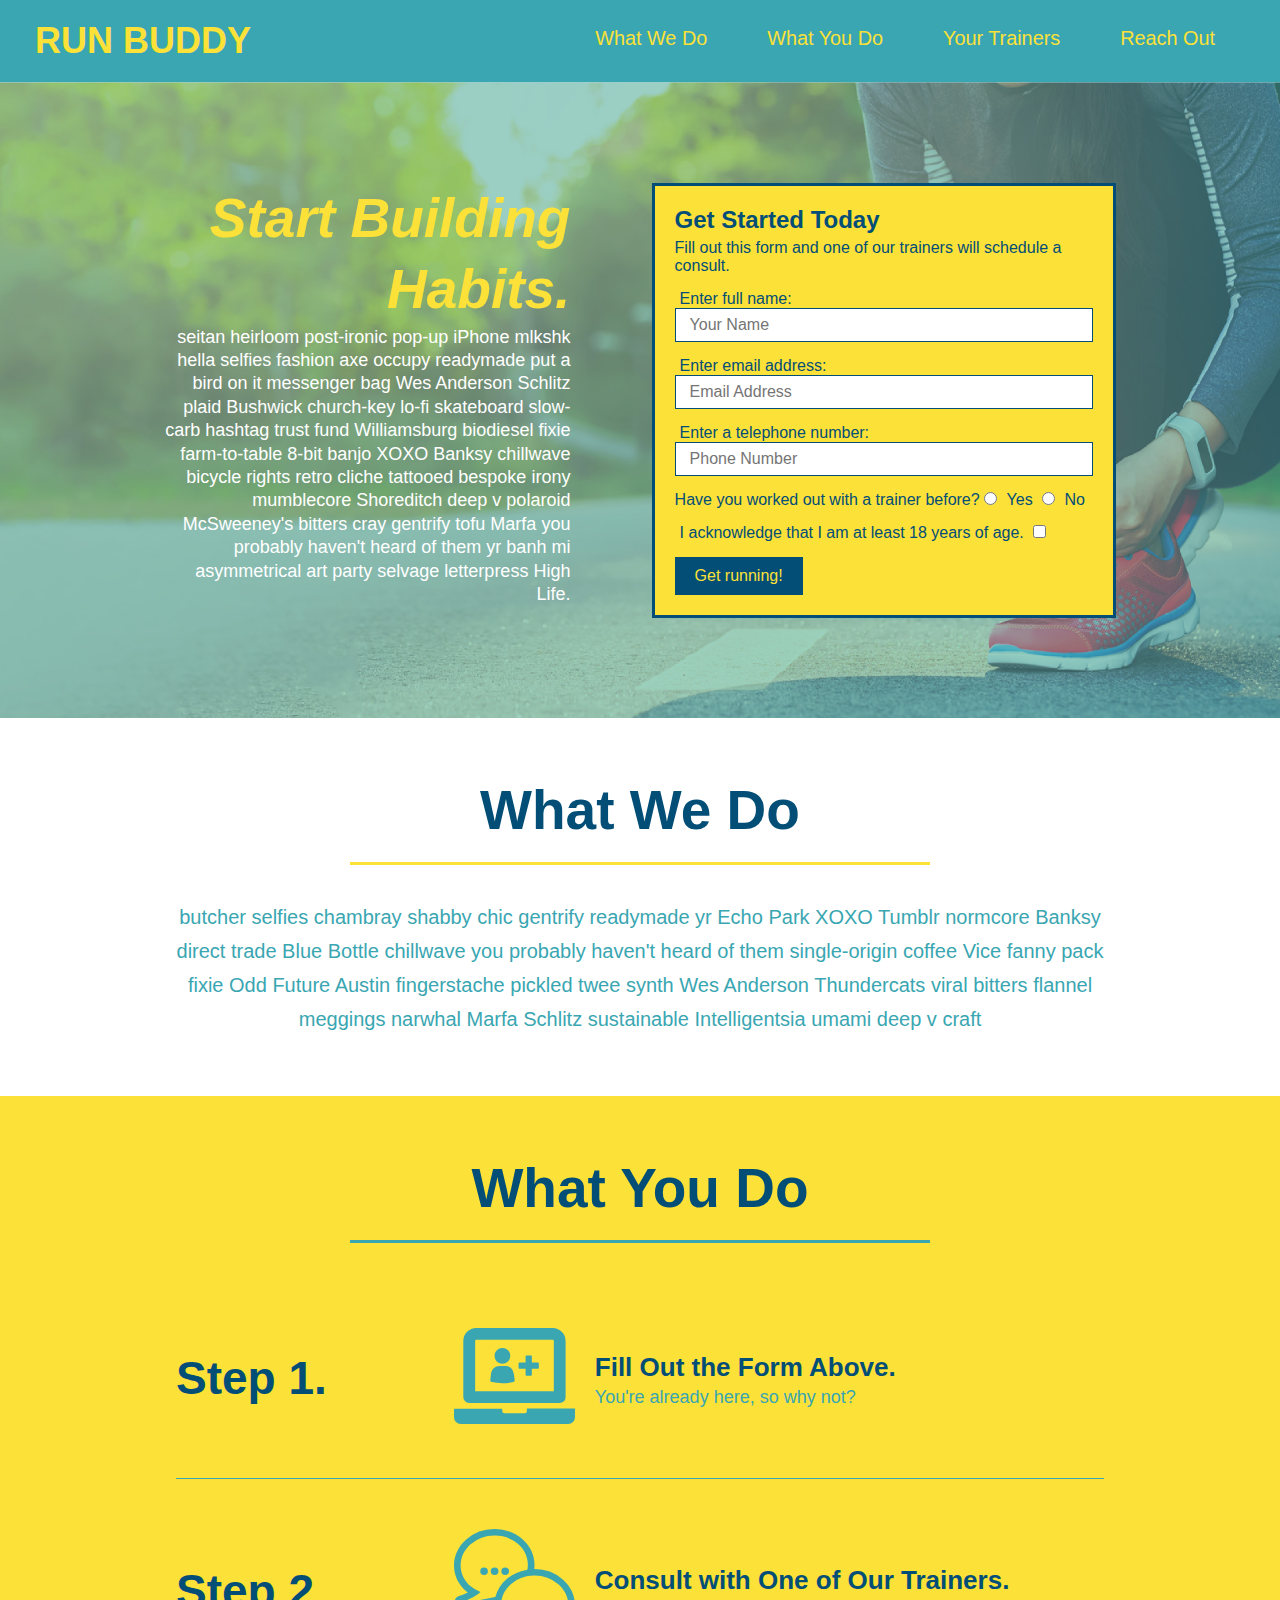
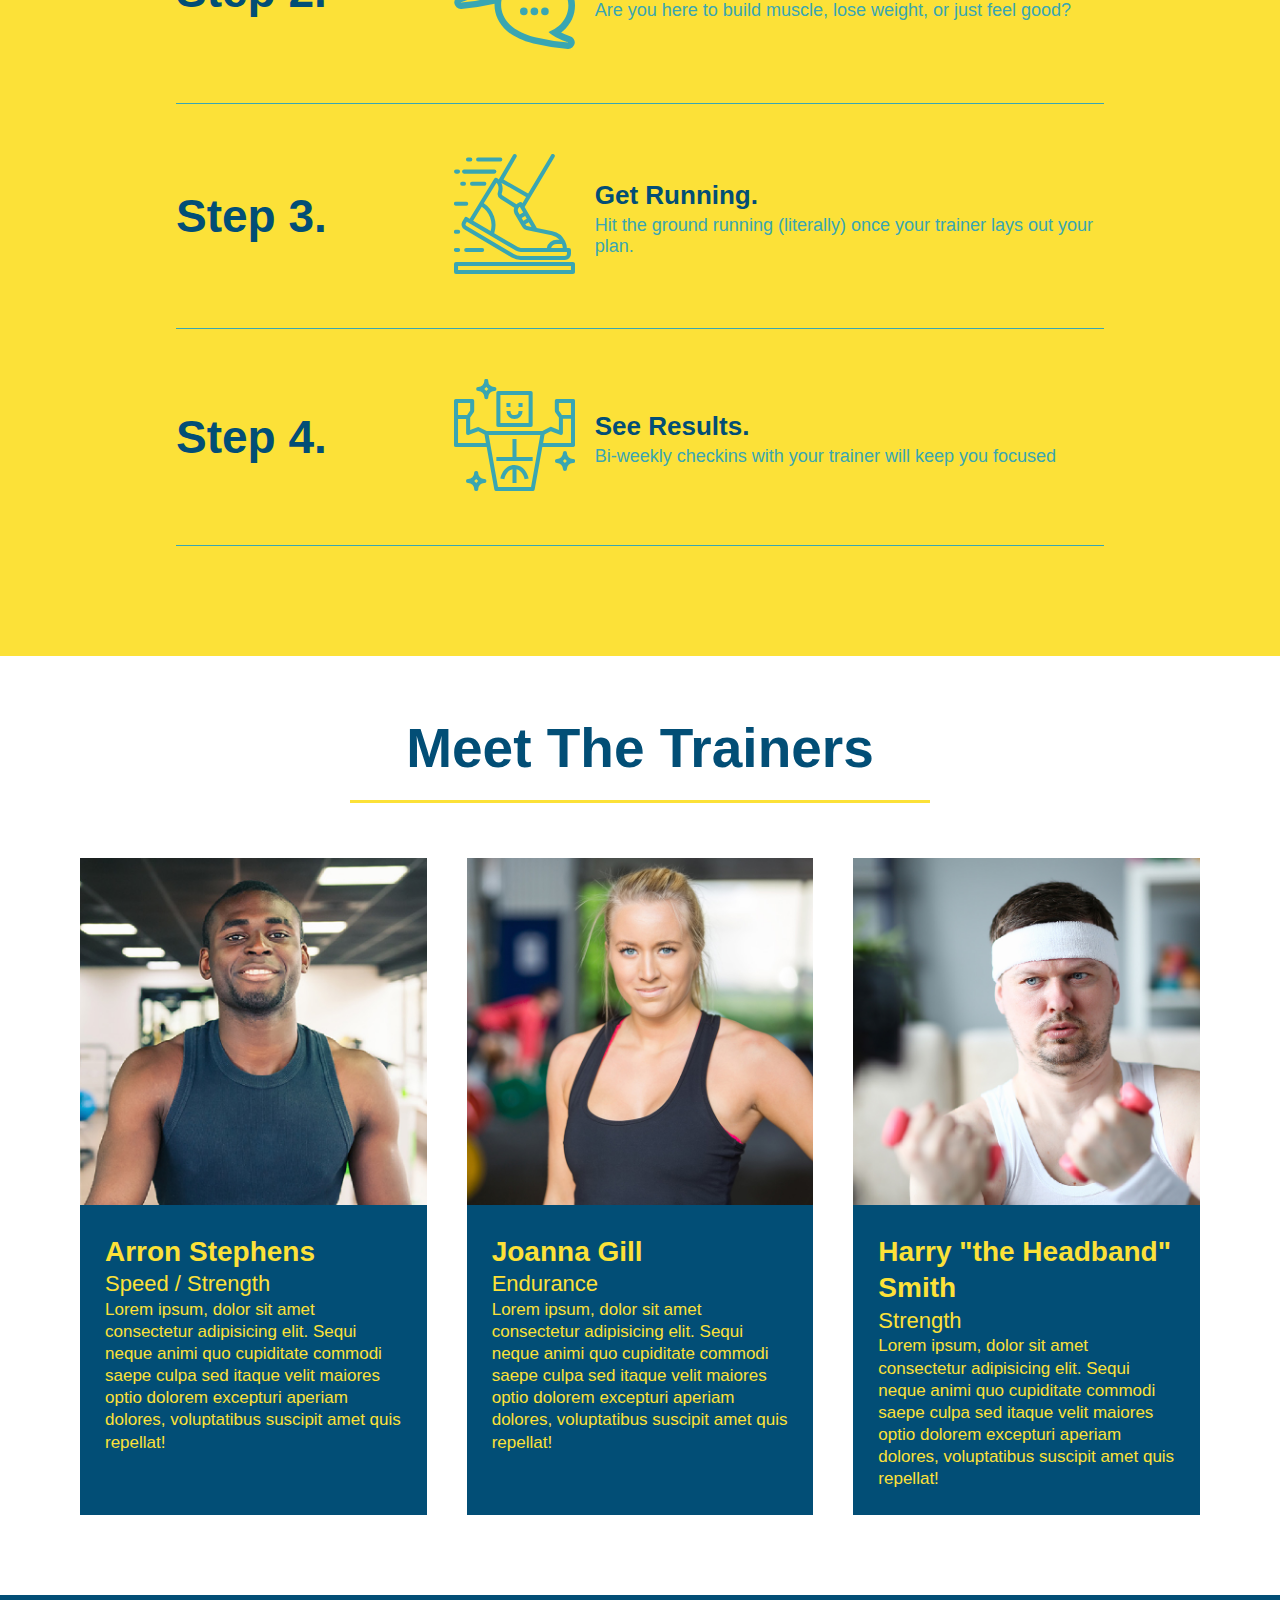
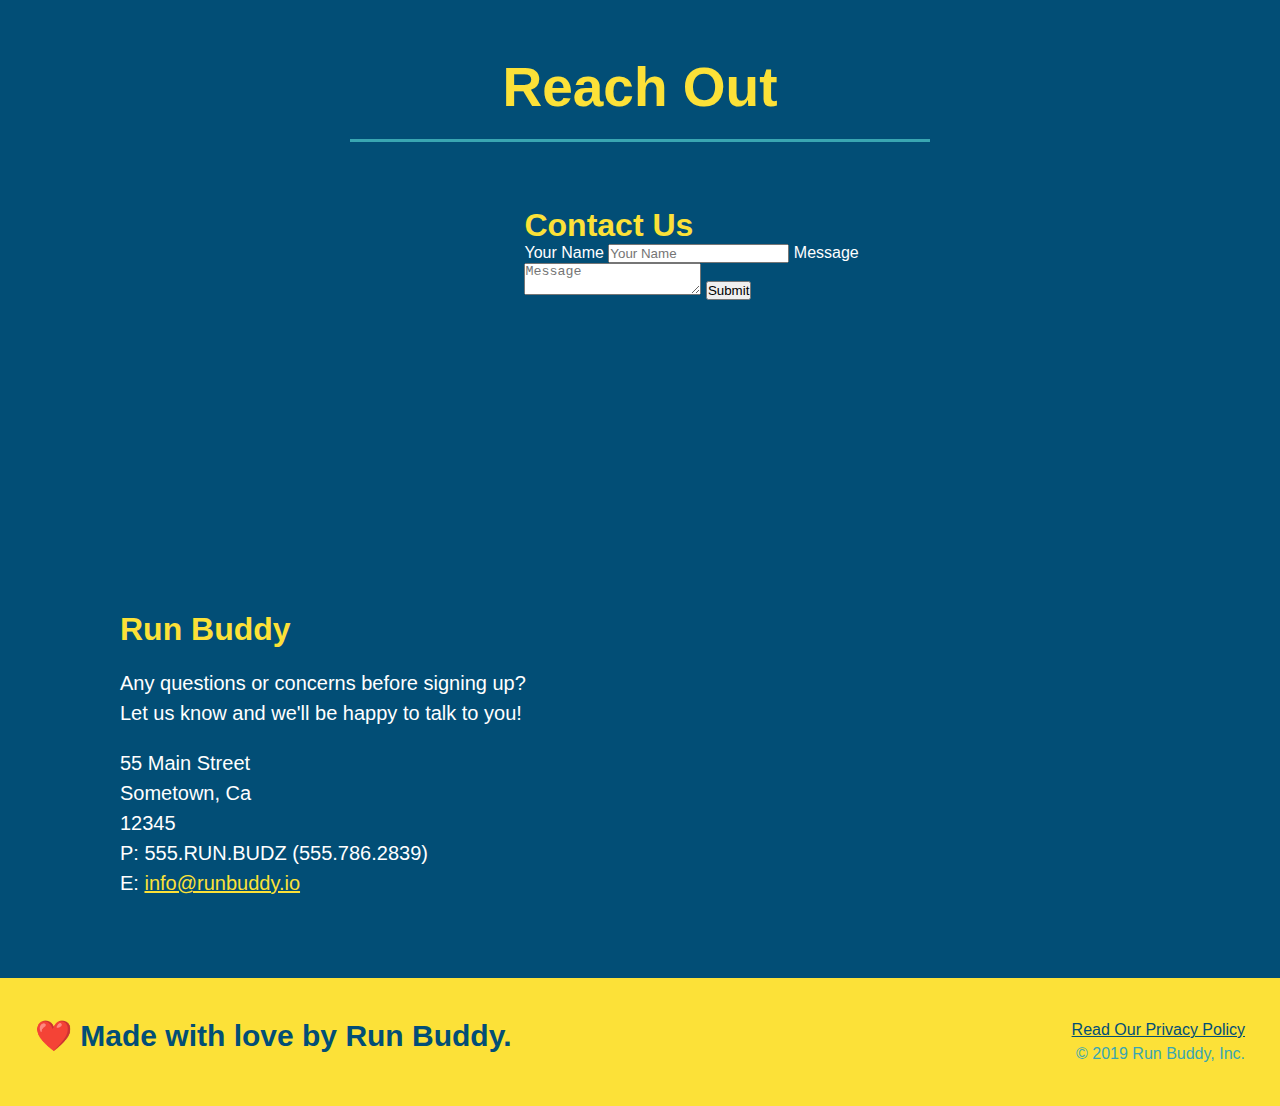
==== commit 861e6ce5: "Added flexbox to trainers" ====
--- a/index.html
+++ b/index.html
@@ -140,15 +140,16 @@
         </section>
         
         <!-- Meet The Trainers -->
-        <section id="your-trainers" class="trainers">
+        <section id="your-trainers">
             <div class="flex-row">
                 <h2 class="section-title primary-border">Meet The Trainers</h2>
             </div>
+            <div class="trainers">
             <article class="trainer">
                 <img src="./assets/images/trainer-1.jpg" alt="Arron Stephens in his workout clothes, ready to pump iron" />
-                <div class="trainer-bio text-left">
-                    <h3>Arron Stephens</h3>
-                    <h4>Speed / Strength</h4>
+                <div class="trainer-bio">
+                    <h3 class="trainer-name">Arron Stephens</h3>
+                    <h4 class="trainer-role">Speed / Strength</h4>
                     <p>
                         Lorem ipsum, dolor sit amet consectetur adipisicing elit. Sequi neque animi quo cupiditate commodi saepe culpa sed itaque velit maiores optio dolorem excepturi aperiam dolores, voluptatibus suscipit amet quis repellat!
                     </p>
@@ -156,26 +157,27 @@
             </article>
 
             <article class="trainer">
-                <div class="trainer-bio text-right">
-                    <h3>Joanna Gill</h3>
-                    <h4>Endurance</h4>
+                <img src="./assets/images/trainer-2.jpg" alt="Joanna Gill cooling off after a workout" />
+                <div class="trainer-bio">
+                    <h3 class="trainer-name">Joanna Gill</h3>
+                    <h4 class="trainer-role">Endurance</h4>
                     <p>
                         Lorem ipsum, dolor sit amet consectetur adipisicing elit. Sequi neque animi quo cupiditate commodi saepe culpa sed itaque velit maiores optio dolorem excepturi aperiam dolores, voluptatibus suscipit amet quis repellat!
                     </p>
                 </div>
-                <img src="./assets/images/trainer-2.jpg" alt="Joanna Gill cooling off after a workout" />
             </article>
 
             <article class="trainer">
                 <img src="./assets/images/trainer-3.jpg" alt="Harry Smith wearing a headband and lifting comically small pink weights" />
-                <div class="trainer-bio text-left">
-                    <h3>Harry "the Headband" Smith</h3>
-                    <h4>Strength</h4>
+                <div class="trainer-bio">
+                    <h3 class="trainer-name">Harry "the Headband" Smith</h3>
+                    <h4 class="trainer-role">Strength</h4>
                     <p>
                         Lorem ipsum, dolor sit amet consectetur adipisicing elit. Sequi neque animi quo cupiditate commodi saepe culpa sed itaque velit maiores optio dolorem excepturi aperiam dolores, voluptatibus suscipit amet quis repellat!
                     </p>
                 </div>
             </article>
+        </div>
         </section>
   
         <!-- Reach Out -->
--- a/assets/css/style.css
+++ b/assets/css/style.css
@@ -223,41 +223,40 @@
 }
 
 .trainers {
+  width: 100%;
+  margin: 0 auto;
+  display: flex;
+  flex-wrap: wrap;
+  justify-content: space-around;
   }
 
 .trainer {
-      width: 900px;
-      margin: 0 auto 30px auto;
+      margin: 20px;
       background: #024E76;
       color: #FCE138;
-      overflow: auto;
+      flex: 1;
   }
 
 .trainer img {
-    width: 35%;
-    float: left;
+    width: 100%;
   }
   
 .trainer-bio {
-    padding: 35px;
-    float: left;
-    width: 65%;
+    padding: 25px;
+    line-height: 1.3;
   }
 
 .trainer-bio h3 {
-    font-size: 32px;
-    margin-bottom: 8px;
+    font-size: 28px;
   }
   
 .trainer-bio h4 {
     font-weight: lighter;
-    font-size: 26px;
-    margin-bottom: 25px;
+    font-size: 22px;
   }
   
 .trainer-bio p {
     font-size: 17px;
-    line-height: 1.3;
   }
 
 .contact {
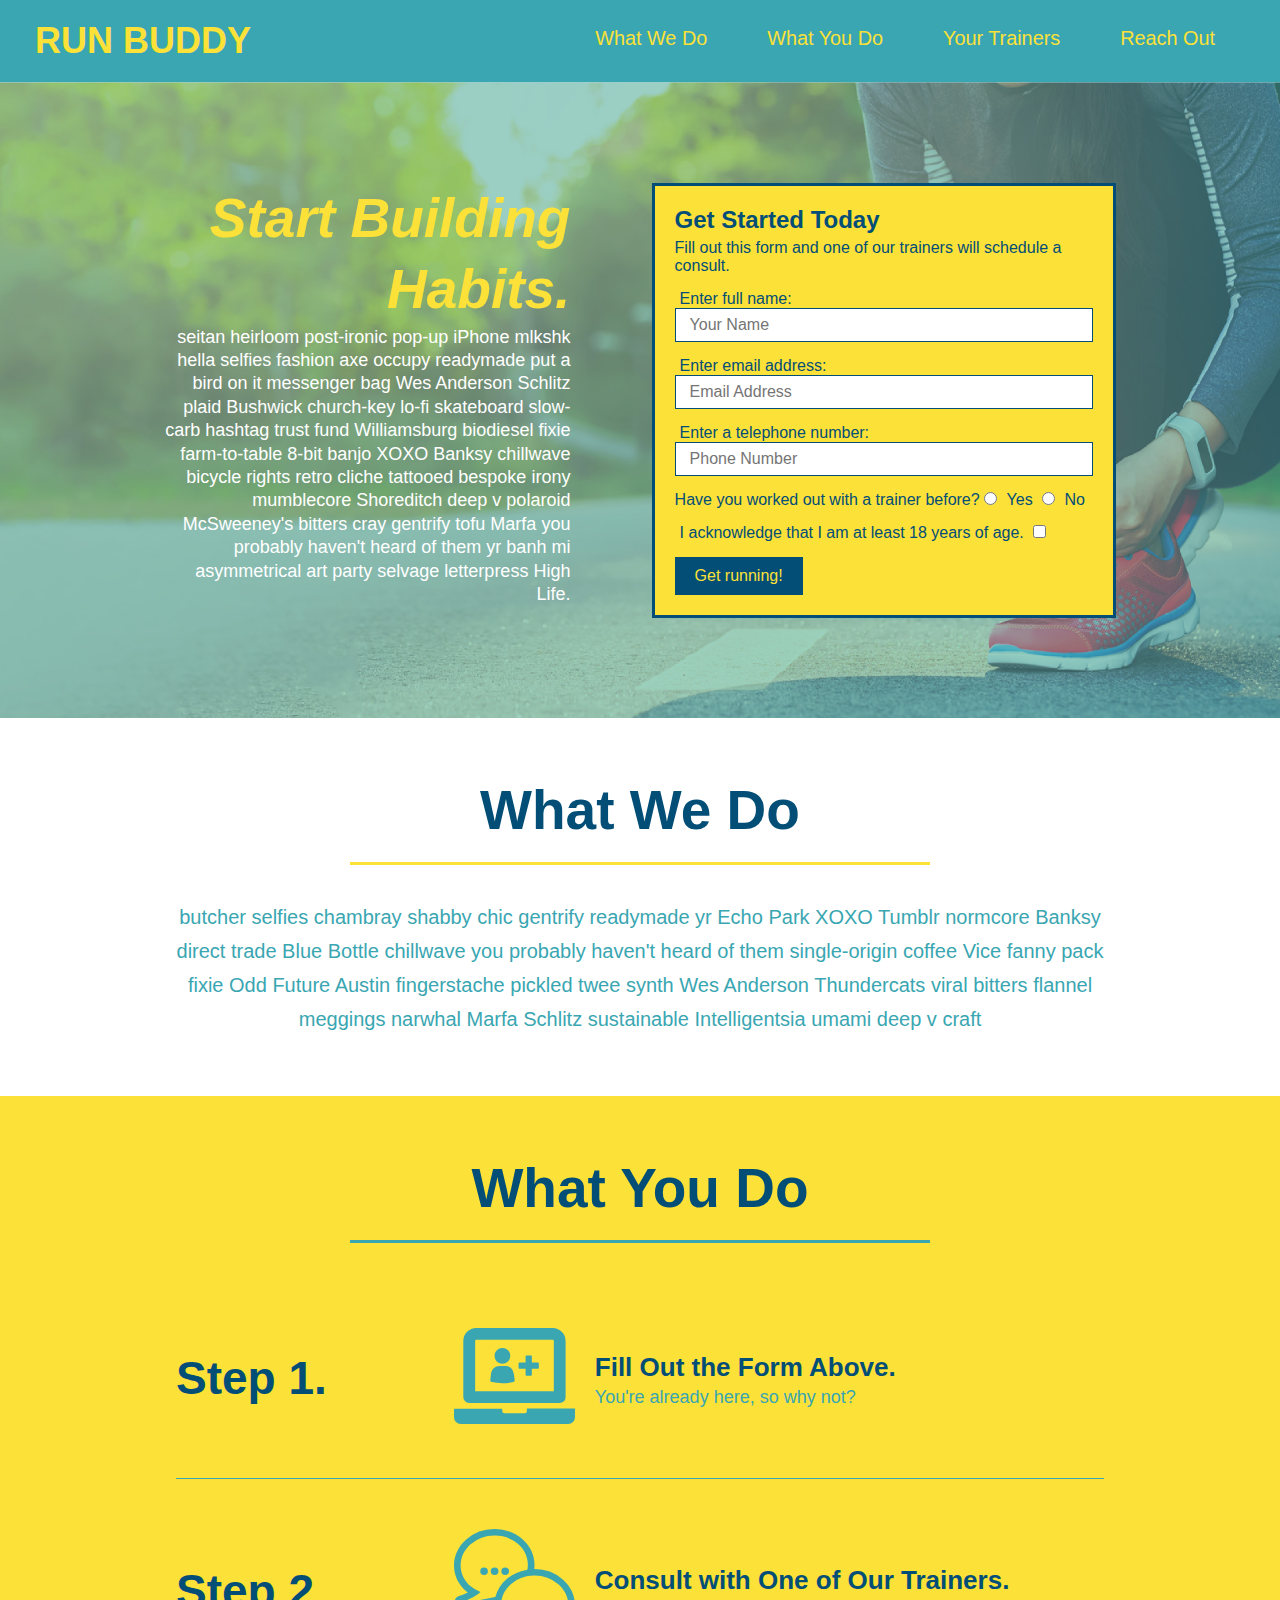
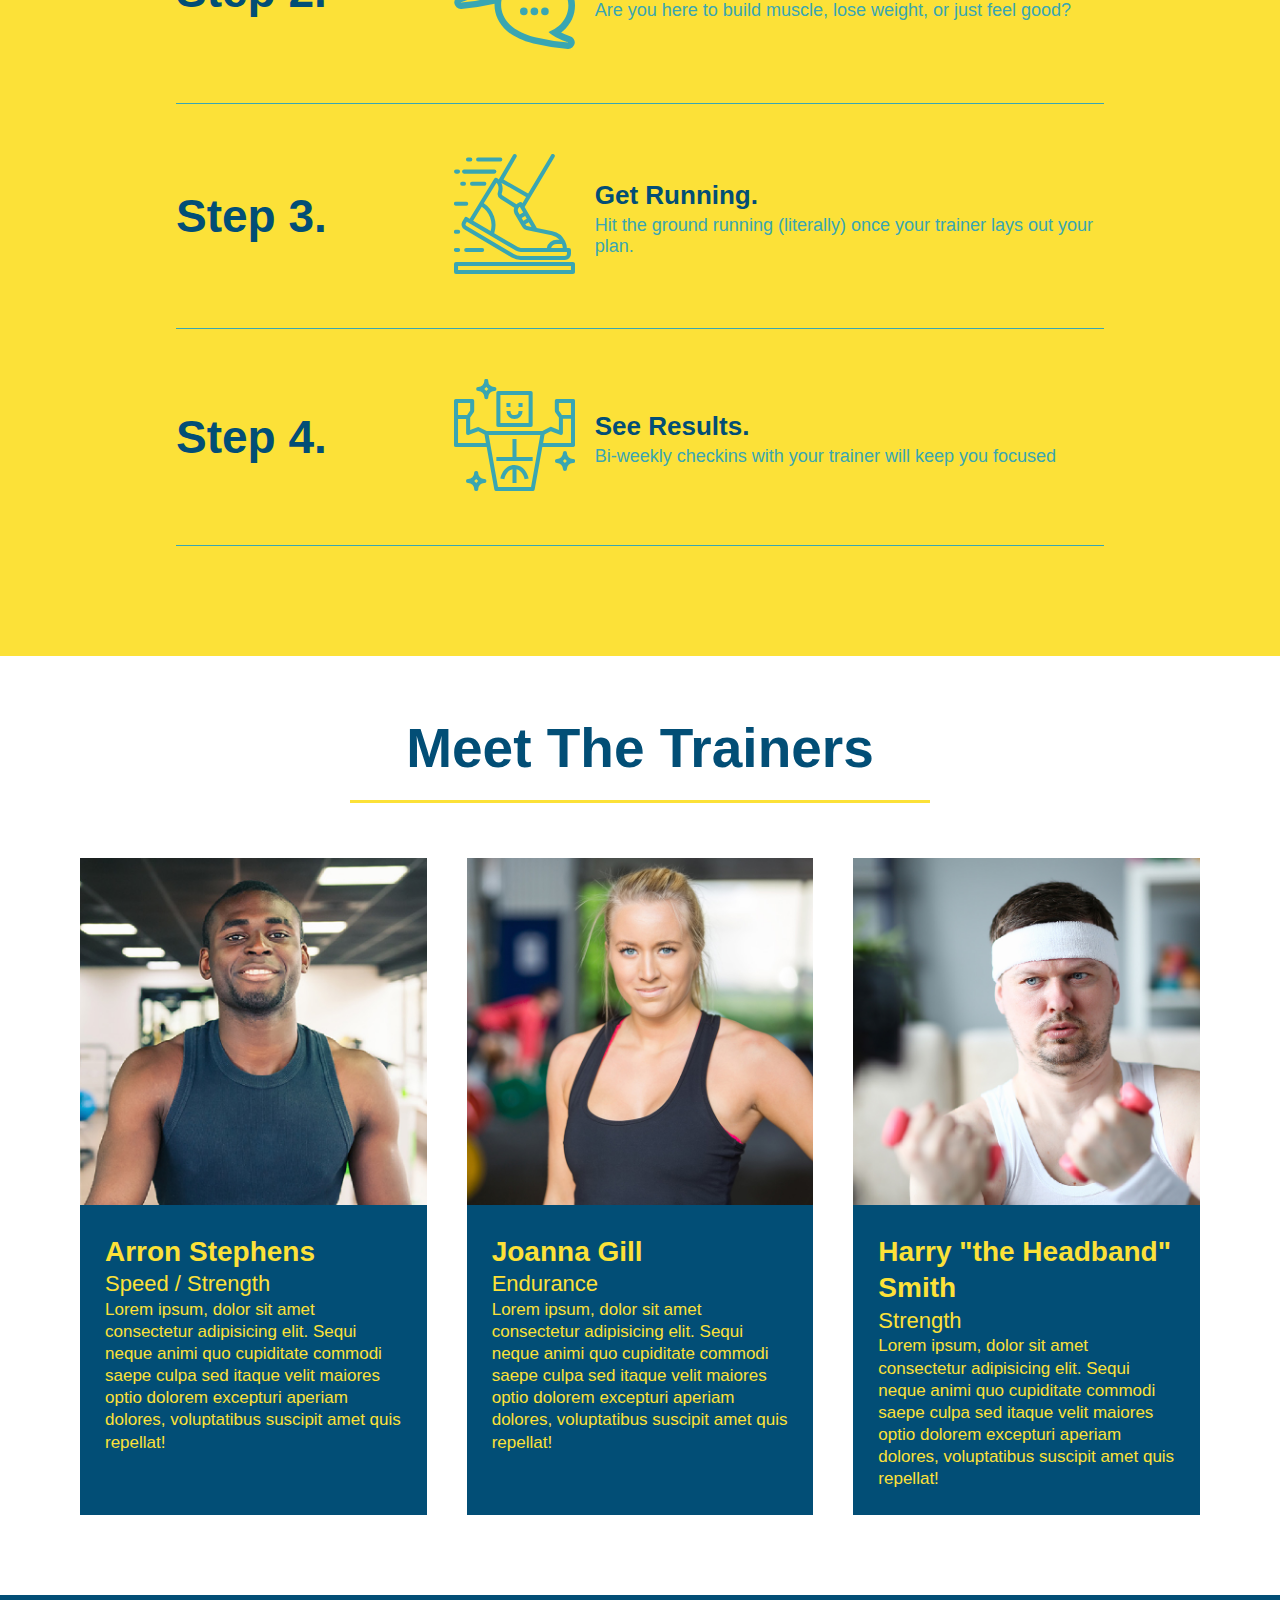
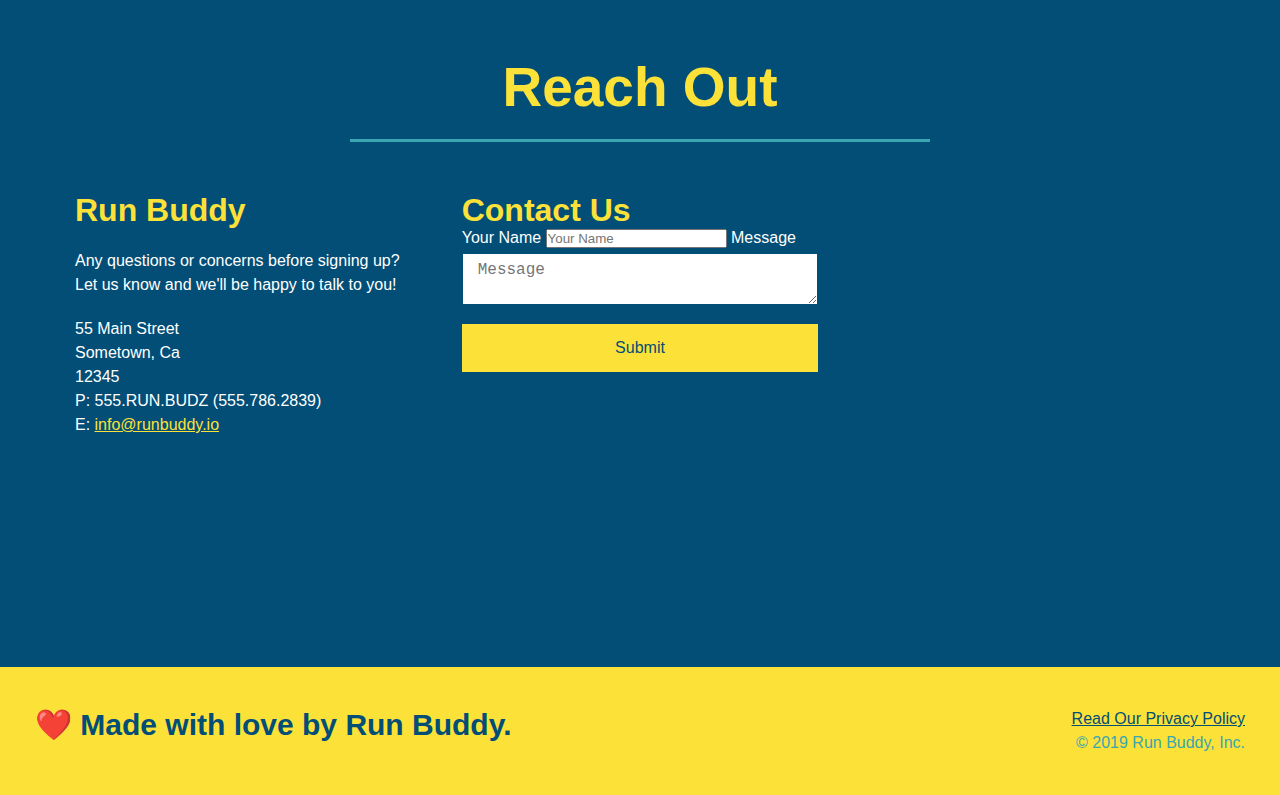
==== commit bb9ee676: "Finalized flexbox features" ====
--- a/index.html
+++ b/index.html
@@ -186,13 +186,20 @@
                 <h2 class="section-title secondary-border">Reach Out</h2>
             </div>
             <div class="contact-info">
-                <iframe src="https://www.google.com/maps/embed?pb=!1m18!1m12!1m3!1d3149.4571697042666!2d-122.4595500846008!3d37.872989979741725!2m3!1f0!2f0!3f0!3m2!1i1024!2i768!4f13.1!3m3!1m2!1s0x8085847d307539ed%3A0xbd87f07ee8e05850!2s55%20Main%20St%2C%20Belvedere%20Tiburon%2C%20CA%2094920!5e0!3m2!1sen!2sus!4v1649903502179!5m2!1sen!2sus"
-                width="400"
-                height="400"
-                style="border:0;"
-                allowfullscreen=""
-                loading="lazy"
-                referrerpolicy="no-referrer-when-downgrade"></iframe>
+                <div>
+                    <h3>Run Buddy</h3>
+                    <p>
+                        Any questions or concerns before signing up?<br />
+                        Let us know and we'll be happy to talk to you!
+                    </p>
+                    <address>
+                        55 Main Street <br/>
+                        Sometown, Ca <br/>
+                        12345<br />
+                        P: 555.RUN.BUDZ (555.786.2839)<br/>
+                        E: <a href="mailto:info@runbuddy.io">info@runbuddy.io</a>
+                    </address>
+                </div>
                 <div class="contact-form">
                     <h3>Contact Us</h3>
                     <form>
@@ -205,20 +212,13 @@
                             <button type="submit">Submit</button>
                         </form>
                   </div>
-                <div>
-                    <h3>Run Buddy</h3>
-                    <p>
-                        Any questions or concerns before signing up?<br />
-                        Let us know and we'll be happy to talk to you!
-                    </p>
-                    <address>
-                        55 Main Street <br/>
-                        Sometown, Ca <br/>
-                        12345<br />
-                        P: 555.RUN.BUDZ (555.786.2839)<br/>
-                        E: <a href="mailto:info@runbuddy.io">info@runbuddy.io</a>
-                      </address>
-                  </div>
+                <iframe src="https://www.google.com/maps/embed?pb=!1m18!1m12!1m3!1d3149.4571697042666!2d-122.4595500846008!3d37.872989979741725!2m3!1f0!2f0!3f0!3m2!1i1024!2i768!4f13.1!3m3!1m2!1s0x8085847d307539ed%3A0xbd87f07ee8e05850!2s55%20Main%20St%2C%20Belvedere%20Tiburon%2C%20CA%2094920!5e0!3m2!1sen!2sus!4v1649903502179!5m2!1sen!2sus"
+                width="400"
+                height="400"
+                style="border:0;"
+                allowfullscreen=""
+                loading="lazy"
+                referrerpolicy="no-referrer-when-downgrade"></iframe>
             </div>
         </section>
   
--- a/assets/css/style.css
+++ b/assets/css/style.css
@@ -267,17 +267,22 @@
     color: #FCE138;
   }
 
+.contact-info {
+  display: flex;
+  justify-content: space-between;
+  flex-wrap: wrap;
+}
+
+.contact-info > * {
+  flex: 1;
+  margin: 15px;
+}
+
 .contact-info iframe {
-    width: 400px;
     height: 400px;
   }
 
 .contact-info div {
-      width: 410px;
-      display: inline-block;
-      vertical-align: top;
-      text-align: left;
-      margin: 30px 0 0 60px;
       color: white;
   }
 
@@ -289,9 +294,30 @@
 .contact-info p, .contact-info address {
     margin: 20px 0;
     line-height: 1.5;
-    font-size: 20px;
+    font-size: 16px;
     font-style: normal;
   }
+
+.conact-form input, .contact-form textarea {
+  border: 1px solid #024E76;
+  display: black;
+  padding: 7px 15px;
+  font-size: 16px;
+  color: #024E76;
+  width: 100%;
+  margin-bottom: 15px;
+  margin-top: 5px;
+}
+
+.contact-form button {
+  width: 100%;
+  border: none;
+  background: #FCE138;
+  color: #024E76;
+  text-align: center;
+  padding: 15px 0;
+  font-size: 16px;
+}
   
 .contact-info a {
     color: #FCE138;
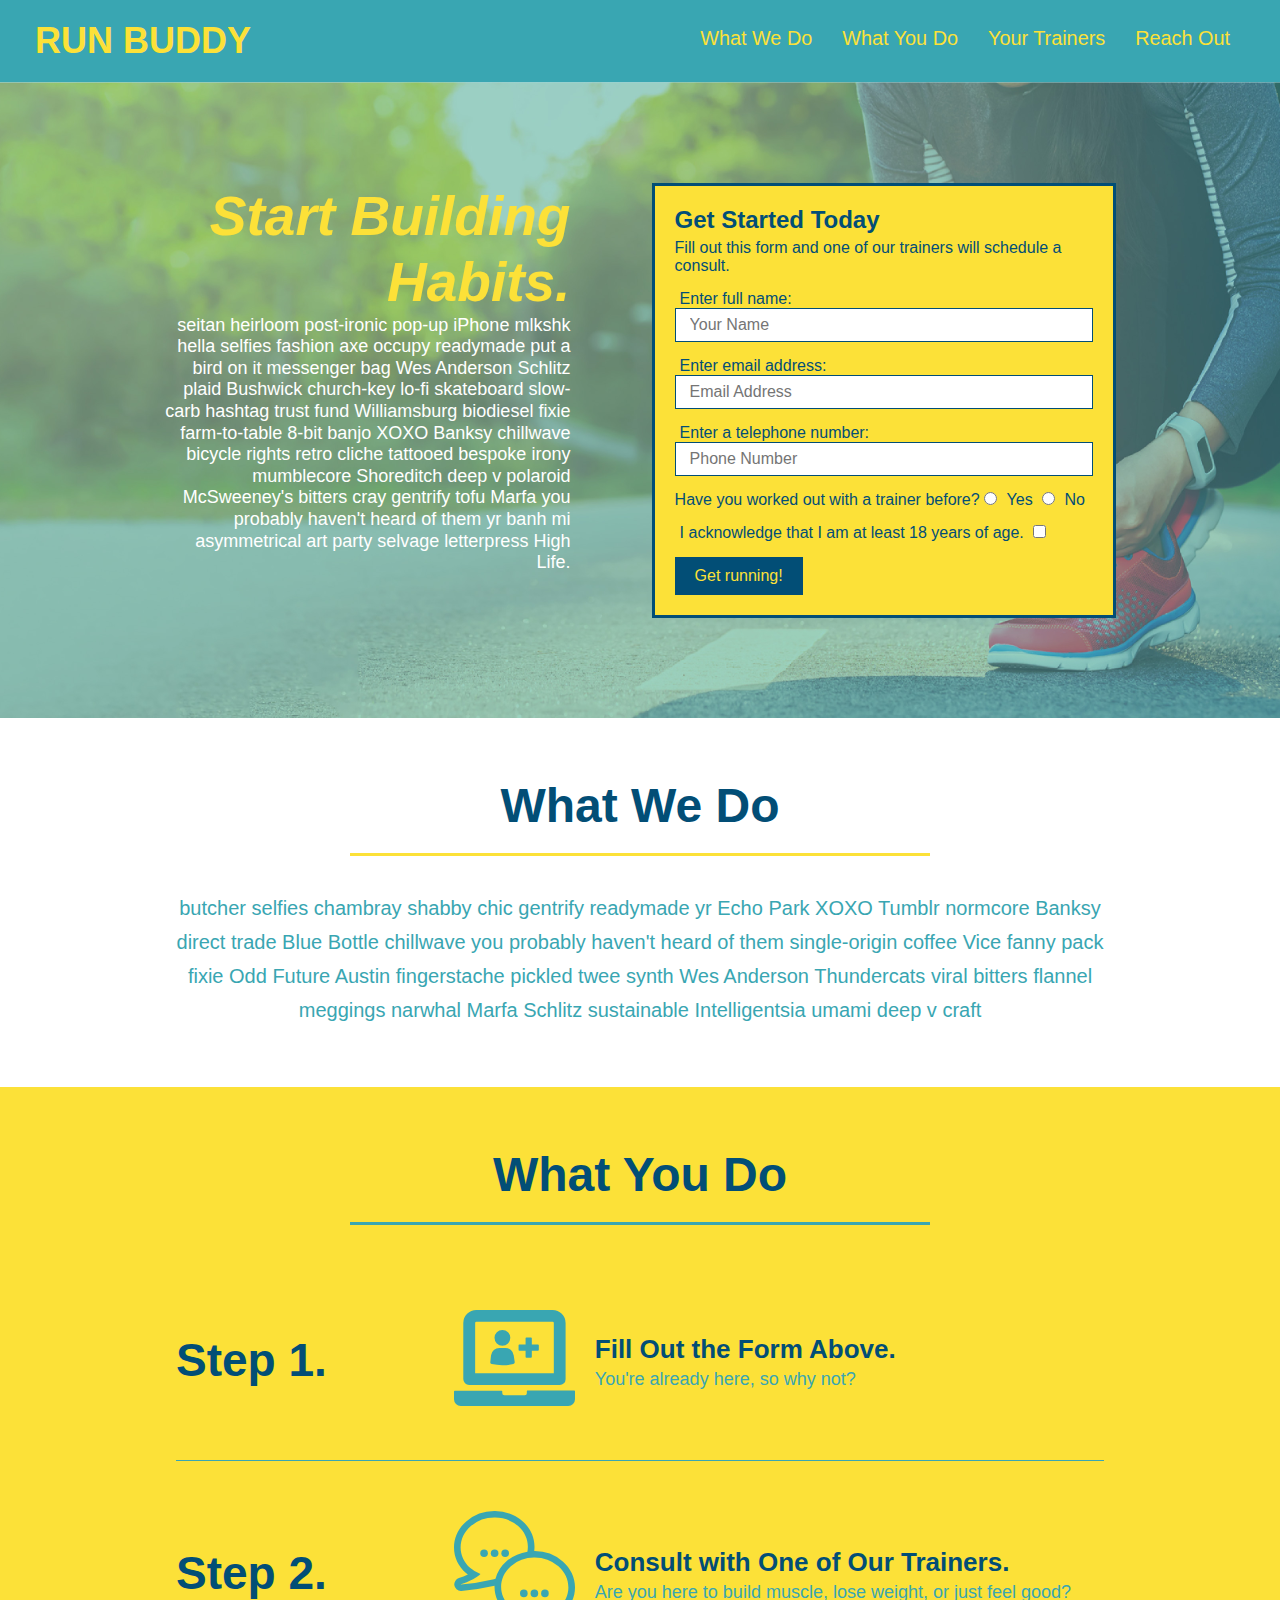
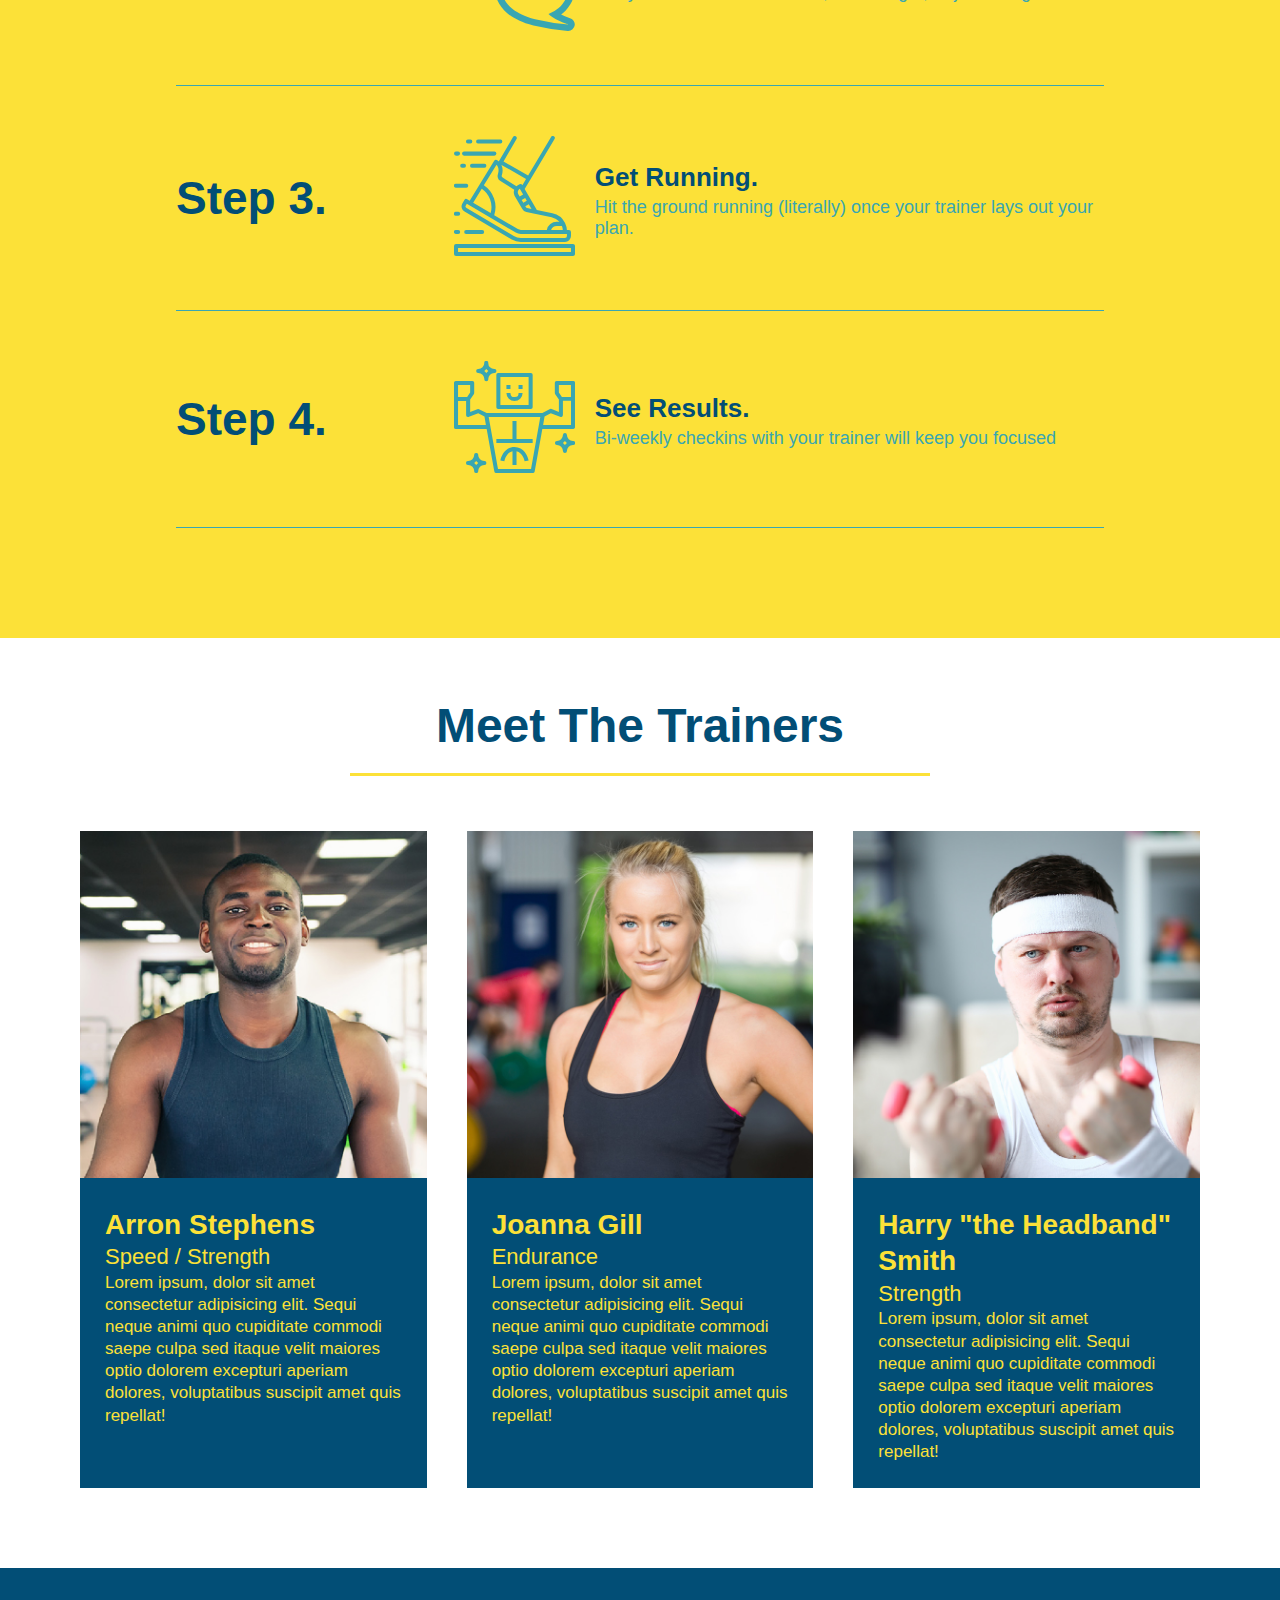
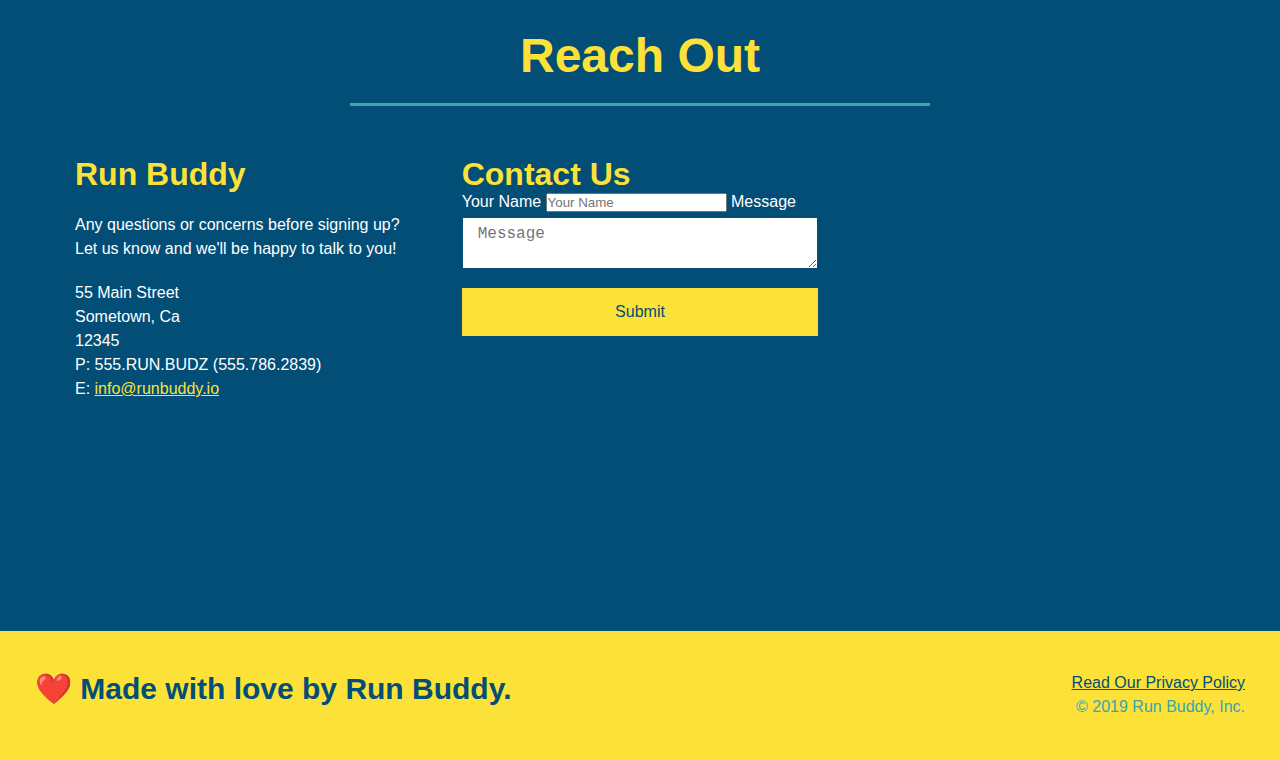
==== commit 6ab05eed: "Setting media queries" ====
--- a/index.html
+++ b/index.html
@@ -2,6 +2,7 @@
 <html lang="en">
     <head>
         <meta charset="UTF-8" />
+        <meta name="viewport" content="width=device-width, initial-scale=1.0" />
         <title>Run Buddy</title>
         <link rel="stylesheet" href="./assets/css/style.css">
     </head>
--- a/assets/css/style.css
+++ b/assets/css/style.css
@@ -44,7 +44,7 @@
   }
 
 header nav ul li a {
-    margin: 0 30px;
+    padding: 10px 15px;
     font-weight: lighter;
     font-size: 1.55vw;
   }
@@ -85,6 +85,7 @@
     display: flex;
     justify-content: center;
     flex-wrap: wrap;
+    align-items: flex-start;
   }
 /* "Jumbotron" Style End */
 
@@ -94,7 +95,7 @@
     margin: 3.5%;
     color: #fff;
     font-size: 18px;
-    line-height: 1.3;
+    line-height: 1.2;
 }
 
 .hero-cta h2 {
@@ -157,7 +158,7 @@
   }
 
 .section-title {
-      font-size: 55px;
+      font-size: 48px;
       color: #024E76;
       border-bottom: 3px solid;
       padding-bottom: 20px;
@@ -333,4 +334,16 @@
 
 .flex-row {
     display: flex;
+}
+
+@media screen and (max-width: 980px) {
+ 
+}
+
+@media screen and (max-width: 768px) {
+ 
+}
+
+@media screen and (max-width: 575px) {
+ 
 }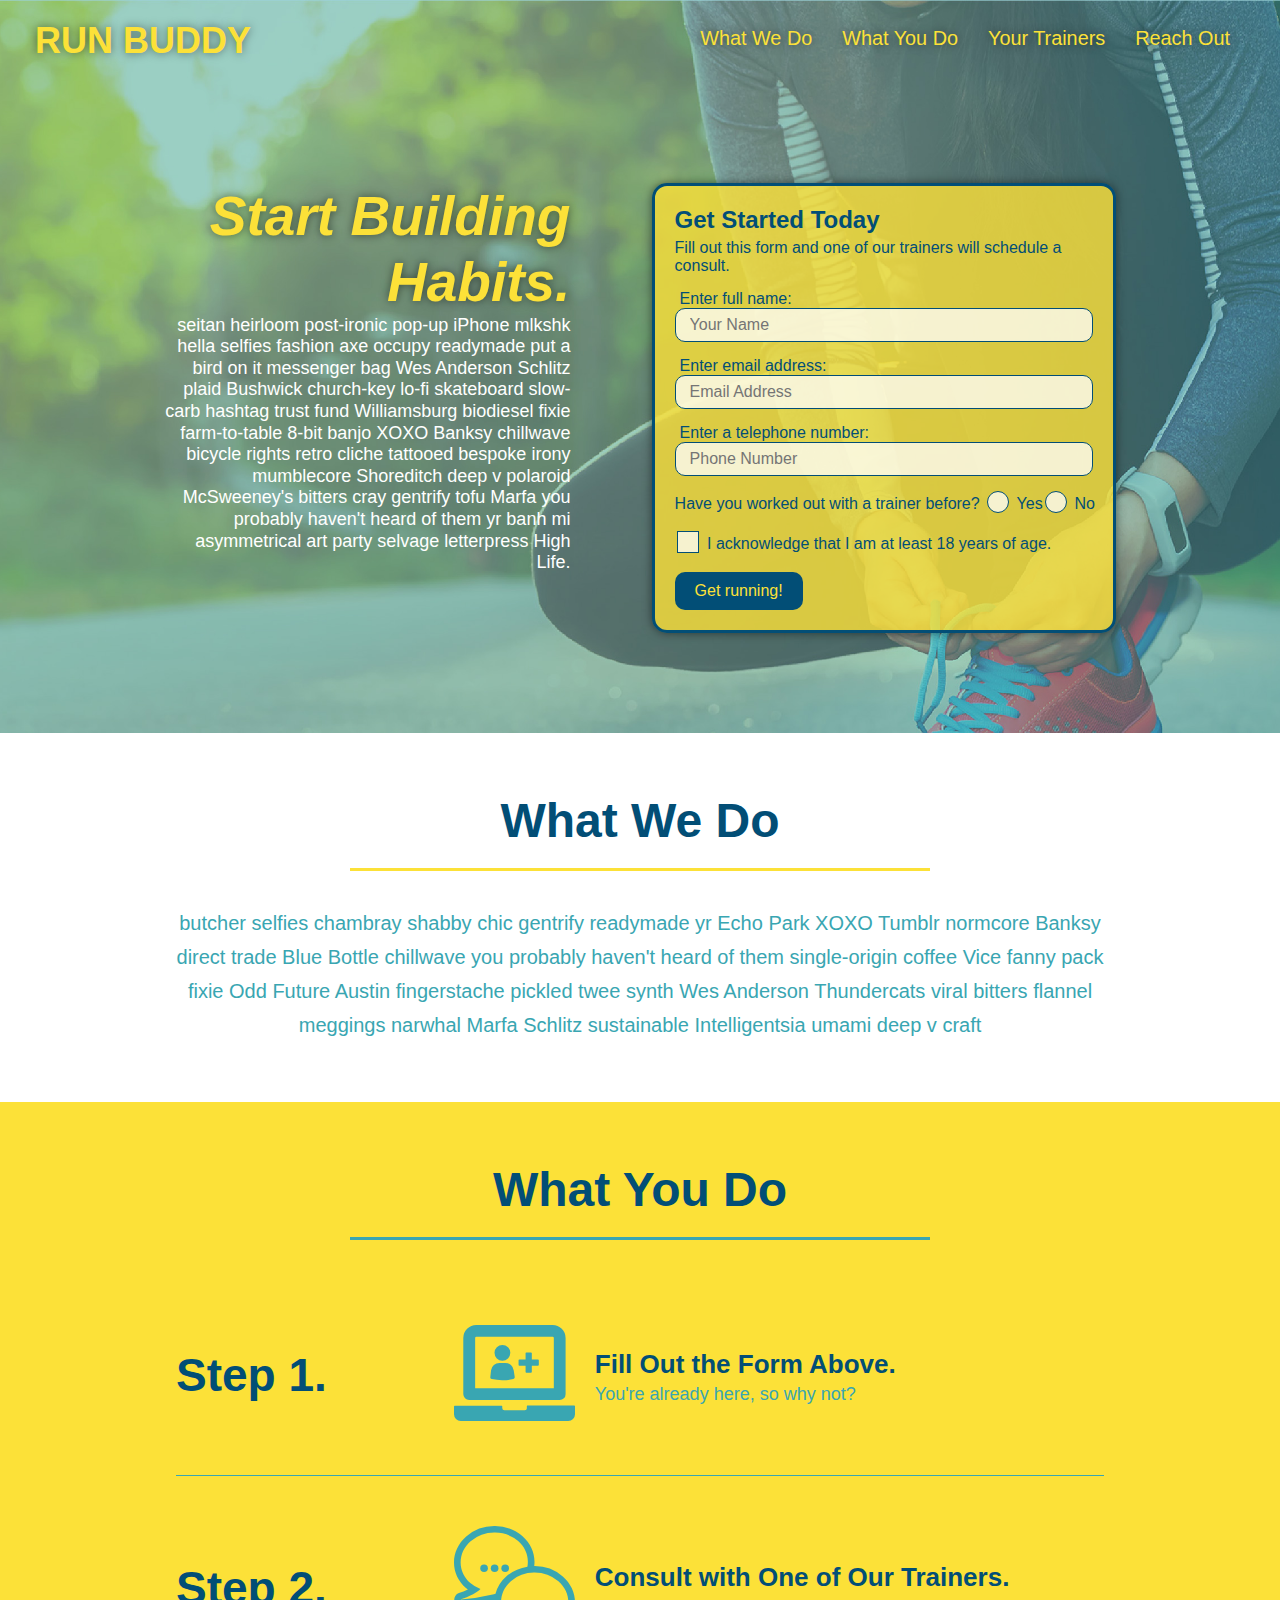
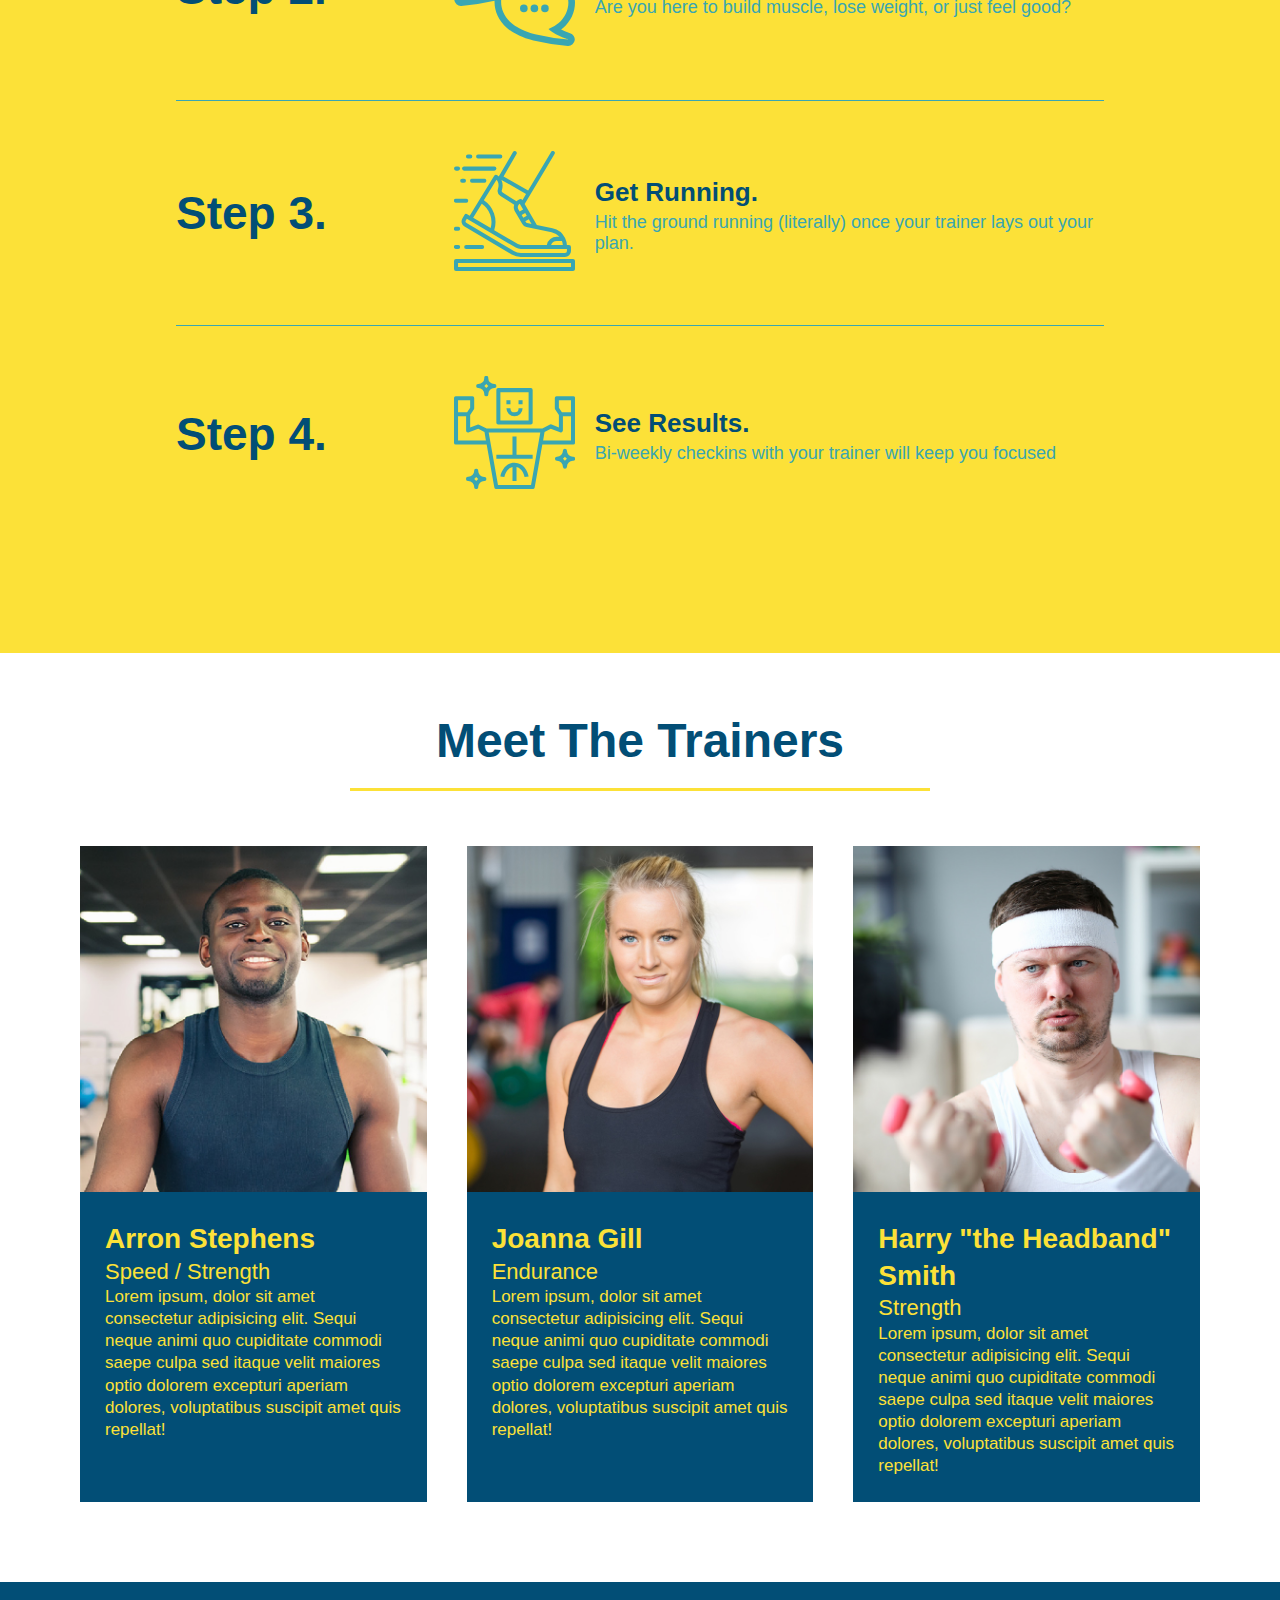
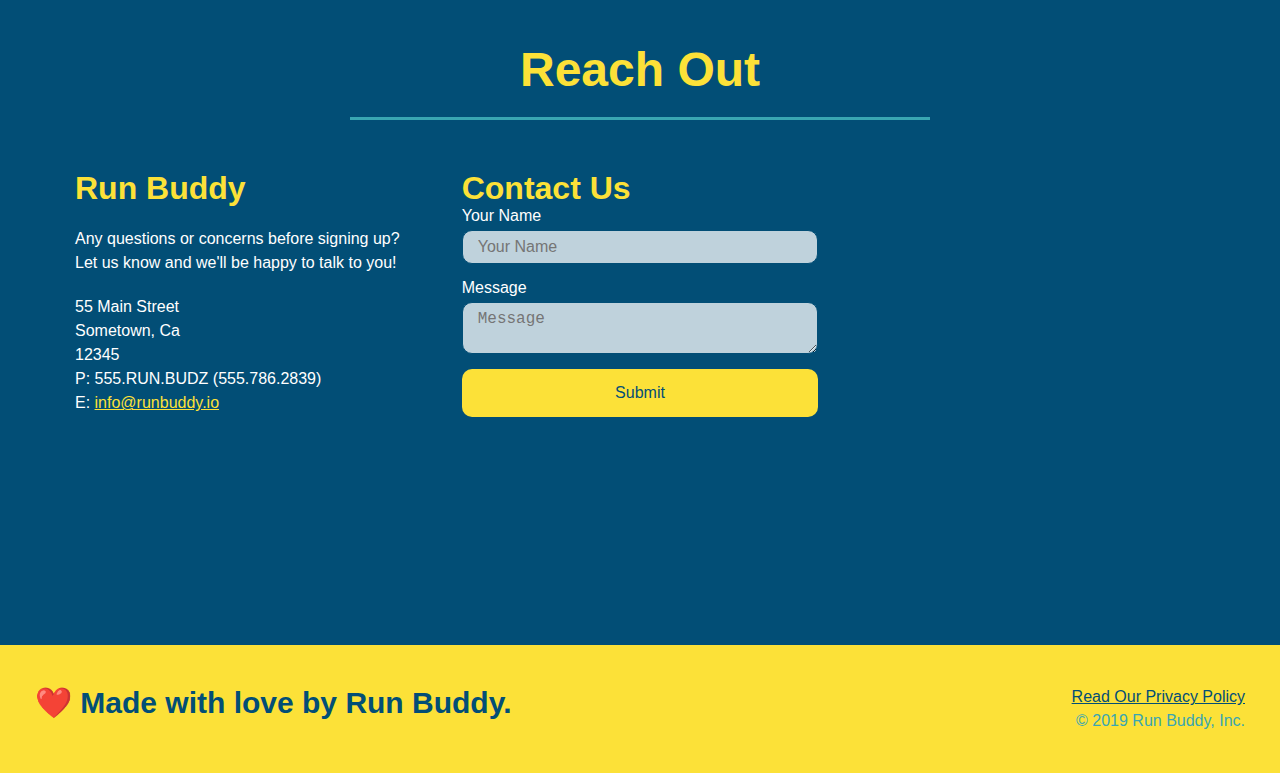
==== commit 671806b6: "Finalized CSS" ====
--- a/index.html
+++ b/index.html
@@ -54,16 +54,20 @@
                     <input type="tel" placeholder="Phone Number" name="phone" id="phone" class="form-input" />
                     <p>
                         Have you worked out with a trainer before?
-                        <input type="radio" name="trainer-confirm" id="trainer-yes" />
-                        <label for="trainer-yes">Yes</label>
-                        <input type="radio" name="trainer-confirm" id="trainer-no" />
-                        <label for="trainer-no">No</label>
-                    </p>
-                    <p>
-                        <label for="18">
-                            I acknowledge that I am at least 18 years of age.
-                        </label>
-                        <input type="checkbox" name="18" id="18" />
+                        <span class="radio-wrapper">
+                            <input type="radio" name="trainer-confirm" id="trainer-yes" />
+                            <label for="trainer-yes">Yes</label>
+                        </span>
+                        <span class="radio-wrapper">
+                            <input type="radio" name="trainer-confirm" id="trainer-no" />
+                            <label for="trainer-no">No</label>
+                        </span>
+                    </p>
+                    <p>
+                        <span class="checkbox-wrapper">
+                          <input type="checkbox" name="age-confirm" id="checkbox" />
+                          <label for="checkbox">I acknowledge that I am at least 18 years of age.</label>
+                        </span>
                     </p>
                     <button type="submit">
                         Get running!
--- a/assets/css/style.css
+++ b/assets/css/style.css
@@ -1,3 +1,9 @@
+:root {
+  --primary-color: #FCE138;
+  --secondary-color: #024E76;
+  --tertiary-color: #39A6B2;
+}
+
 * {
     margin: 0;
     padding: 0;
@@ -6,29 +12,38 @@
 
 body {
     /* more on this crazy alphanumerical value in a minute! */
-    color: #39A6B2;
+    color: var(--tertiary-color);
     font-family: Helvetica, Arial, sans-serif;
   }
 
   /* apply styles to <header> */
 header {
     padding: 20px 35px;
-    background-color: #39A6B2;
+    background-color: var(--tertiary-color);
     display: flex;
     justify-content: space-between;
     flex-wrap: wrap;
+    position: -webkit-sticky;
+    position: sticky;
+    top: 0;
+    background-image: url("../images/hero-bg.jpg");
+    background-size: cover;
+    background-position: 80%;
+    background-attachment: fixed;
+    z-index: 9999;
   }
 
 header h1 {
     font-weight: bold;
     font-size: 36px;
-    color: #FCE138;
+    color: var(--primary-color);
     margin: 0;
+    text-shadow: 0 0 10px rgba(0, 0, 0, 0.5);
   }
   
 header a {
     text-decoration: none;
-    color: #FCE138;
+    color: var(--primary-color);
   }
 
 header nav {
@@ -47,10 +62,18 @@
     padding: 10px 15px;
     font-weight: lighter;
     font-size: 1.55vw;
+    text-shadow: 0 0 10px rgba(0, 0, 0, 0.5);
+  }
+
+header nav ul li a:hover {
+    background: var(--primary-color);
+    color: var(--secondary-color);
+    border-radius: 15px;
+    text-shadow: none;
   }
 
 footer {
-    background: #FCE138;
+    background: var(--primary-color);
     width: 100%;
     padding: 40px 35px;
     display: flex;
@@ -59,7 +82,7 @@
   }
 
 footer h2 {
-    color: #024E76;
+    color: var(--secondary-color);
     font-size: 30px;
     margin: 0;
   }
@@ -70,7 +93,7 @@
   }
 
 footer a {
-    color: #024E76;
+    color: var(--secondary-color);
   }
 
 section {
@@ -81,11 +104,12 @@
 .hero {
     background-image: url("../images/hero-bg.jpg");
     background-size: cover;
-    background-position: center;
+    background-position: 80%;
     display: flex;
     justify-content: center;
     flex-wrap: wrap;
     align-items: flex-start;
+    background-attachment: fixed;
   }
 /* "Jumbotron" Style End */
 
@@ -101,16 +125,77 @@
 .hero-cta h2 {
     font-style: italic;
     font-size: 55px;
-    color: #fce138;
+    color: var(--primary-color);
+    text-shadow: 0 0 10px rgba(0, 0, 0, 0.5);
 }
 
 .hero-form {
-    background-color: #FCE138;
+    background-color: rgba(252, 225, 56, 0.8);
     padding: 20px;
-    color: #024E76;
-    border: 3px solid #024E76;
+    color: var(--secondary-color);
+    border: 3px solid var(--secondary-color);
     width: 40%;
     margin: 3.5%;
+    box-shadow: 0 0 10px rgba(0, 0, 0, 0.5);
+    border-radius: 15px;
+  }
+
+.checkbox-wrapper input, .radio-wrapper input {
+    opacity: 0;
+  }
+
+.checkbox-wrapper label, .radio-wrapper label {
+    position: relative;
+    left: 10px;
+    margin: 10px;
+    line-height: 1.6;
+  }
+
+.checkbox-wrapper label::before, .radio-wrapper label::before {
+    content: "";
+    height: 20px;
+    width: 20px;
+    background: rgba(255, 255, 255, 0.75);  
+    border: 1px solid var(--secondary-color);  
+    position: absolute;
+    top: -4px;
+    left: -30px;
+  }
+
+.radio-wrapper label::before {
+    border-radius: 50%;
+  }
+
+.radio-wrapper label::after {
+    content: "";
+    width: 20px;
+    height: 20px;
+    border-radius: 50%;
+    background: var(--secondary-color);
+    position: absolute;
+    left: -29px;
+    top: -3px;
+    background-image: radial-gradient(circle, var(--tertiary-color), var(--secondary-color));
+  }
+  
+.checkbox-wrapper label::after {
+    content: "";
+    height: 6px;
+    width: 14px;
+    border-left: 2px solid var(--secondary-color);
+    border-bottom: 2px solid var(--secondary-color);
+    position: absolute;
+    left: -26px;
+    top: 1px;
+    transform: rotate(-58deg);
+  }
+
+.checkbox-wrapper input + label::after, .radio-wrapper input + label::after {
+    content: none;
+  }
+  
+.checkbox-wrapper input:checked + label::after, .radio-wrapper input:checked + label::after {
+    content: "";
   }
 
 h3 {
@@ -123,13 +208,20 @@
   }
 
 .form-input {
-      border: solid 1px #024E76;
+      border: solid 1px var(--secondary-color);
       display: block;
       padding: 7px 14px;
       font-size: 16px;
-      color: #024E76;
+      color: var(--secondary-color);
       width: 100%;
       margin-bottom: 15px;
+      border-radius: 10px;
+      background-color: rgba(255,255,255, 0.75);
+  }
+
+.form-input:focus {
+    background-color: rgba(255,255,255, 1);
+    outline: none;
   }
 
 .hero-form label {
@@ -137,16 +229,21 @@
   }
 
 .hero-form button {
-      color: #FCE138;
-      background-color: #024E76;
+      color: var(--primary-color);
+      background-color: var(--secondary-color);
       border: none;
       padding: 10px 20px;
       font-size: 16px;
+      border-radius: 10px;
+  }
+
+.hero-form button:hover {
+    background-color: var(--tertiary-color);  
   }
 
 .intro p {
       line-height: 1.7;
-      color: #39A6B2;
+      color: var(--tertiary-color);
       width: 80%;
       font-size: 20px;
       margin: 0 auto;
@@ -154,12 +251,12 @@
   }
 
 .steps {
-      background: #FCE138;
+      background: var(--primary-color);
   }
 
 .section-title {
       font-size: 48px;
-      color: #024E76;
+      color: var(--secondary-color);
       border-bottom: 3px solid;
       padding-bottom: 20px;
       text-align: center;
@@ -168,15 +265,15 @@
   }
 
 .primary-border {
-      border-color: #FCE138;
+      border-color: var(--primary-color);
   }
 
 .secondary-border {
-      border-color: #39A6B2;
+      border-color: var(--tertiary-color);
   }
 
 .step h3 {
-      color: #024E76;
+      color: var(--secondary-color);
       font-size: 46px;
       flex: 1 30%;
   }
@@ -189,25 +286,28 @@
 }
 
 .step-text p {
-      color: #39A6B2;
+      color: var(--tertiary-color);
       font-size: 18px;
   }
 
 .step-text h4 {
   font-size: 26px;
   line-height: 1.5;
-  color: #024E76;
+  color: var(--secondary-color);
 }
 
 .step {
   margin: 50px auto;
   padding-bottom: 50px;
   width: 80%;
-  border-bottom: 1px solid #39A6B2;
   display: flex;
   flex-wrap: wrap;
   align-items: center;
   justify-content: space-between;
+}
+
+.step:not(:last-child) {
+  border-bottom: 1px solid var(--tertiary-color);
 }
 
 .step-img {
@@ -233,8 +333,8 @@
 
 .trainer {
       margin: 20px;
-      background: #024E76;
-      color: #FCE138;
+      background: var(--secondary-color);
+      color: var(--primary-color);
       flex: 1;
   }
 
@@ -261,11 +361,11 @@
   }
 
 .contact {
-    background: #024E76;
+    background: var(--secondary-color);
   }
 
 .contact h2 {
-    color: #FCE138;
+    color: var(--primary-color);
   }
 
 .contact-info {
@@ -288,7 +388,7 @@
   }
 
 .contact-info h3 {
-    color: #FCE138;
+    color: var(--primary-color);
     font-size: 32px;
   }
   
@@ -299,29 +399,42 @@
     font-style: normal;
   }
 
-.conact-form input, .contact-form textarea {
-  border: 1px solid #024E76;
-  display: black;
+.contact-form input, .contact-form textarea {
+  border: 1px solid var(--secondary-color);
+  display: block;
   padding: 7px 15px;
   font-size: 16px;
-  color: #024E76;
+  color: var(--secondary-color);
   width: 100%;
   margin-bottom: 15px;
   margin-top: 5px;
+  border-radius: 10px;
+  background-color: rgba(255,255,255, 0.75);
+}
+
+.contact-form input:focus, .contact-form textarea:focus {
+  background-color: rgba(255,255,255, 1);
+  outline: none;  
 }
 
 .contact-form button {
   width: 100%;
   border: none;
-  background: #FCE138;
-  color: #024E76;
+  background: var(--primary-color);
+  color: var(--secondary-color);
   text-align: center;
   padding: 15px 0;
   font-size: 16px;
+  border-radius: 10px;
+}
+
+.contact-form button:hover {
+  color: var(--primary-color);
+  background: var(--tertiary-color);
 }
   
 .contact-info a {
-    color: #FCE138;
+    color: var(--primary-color);
   }
 
 .text-left {
@@ -337,13 +450,108 @@
 }
 
 @media screen and (max-width: 980px) {
- 
+  header {
+    padding-bottom: 0;
+    justify-content: center;
+    position: relative;
+  }
+
+  header h1 {
+    width: 100%;
+    text-align: center;
+  }
+
+  header nav ul {
+    margin-top: 20px;
+    width: 100%;
+    justify-content: center;
+  }
+
+  header nav ul li a {
+    font-size: 20px;
+  }
+
+  footer h2, footer div {
+    text-align: center;
+    width: 100%;
+  }
+  
+  .hero-cta, .hero-form {
+    width: 100%;
+  }
+
+  .hero-cta {
+    text-align: center;
+  }
+
+  .section-title {
+    width: 80%;
+  }
+
+  .trainer {
+    flex: 0 70%;
+  }
+
+  .contact-info iframe {
+    flex: 1 100%;
+  }
 }
 
 @media screen and (max-width: 768px) {
- 
+  section {
+    padding: 30px 15px;
+  }
+
+  .step h3 {
+    flex: 1 100%;
+    text-align: center;
+  }
+
+  .step-info {
+    flex: 2 100%;
+    text-align: center;
+    justify-content: center;
+  }
+
+  .step-img {
+    flex: 0 32%;
+    margin-right: 0;
+    margin-top: 15px;
+    margin-bottom: 15px;
+  }
+
+  .step-text {
+    flex: 100%;  
+  }
 }
 
 @media screen and (max-width: 575px) {
- 
+
+  .hero-form button {
+    width: 100%;
+  }
+
+  .section-title {
+    width: 95%;
+  }
+
+  .intro p {
+    width: 100%;
+  }
+
+  .trainer {
+    flex: 0 100%;
+  }
+
+  .contact-info {
+    text-align: center;
+  }
+
+  .contact-info > * {
+    flex: 0 100%;
+  }
+
+  .contact-form {
+    order: 3;
+  }
 }